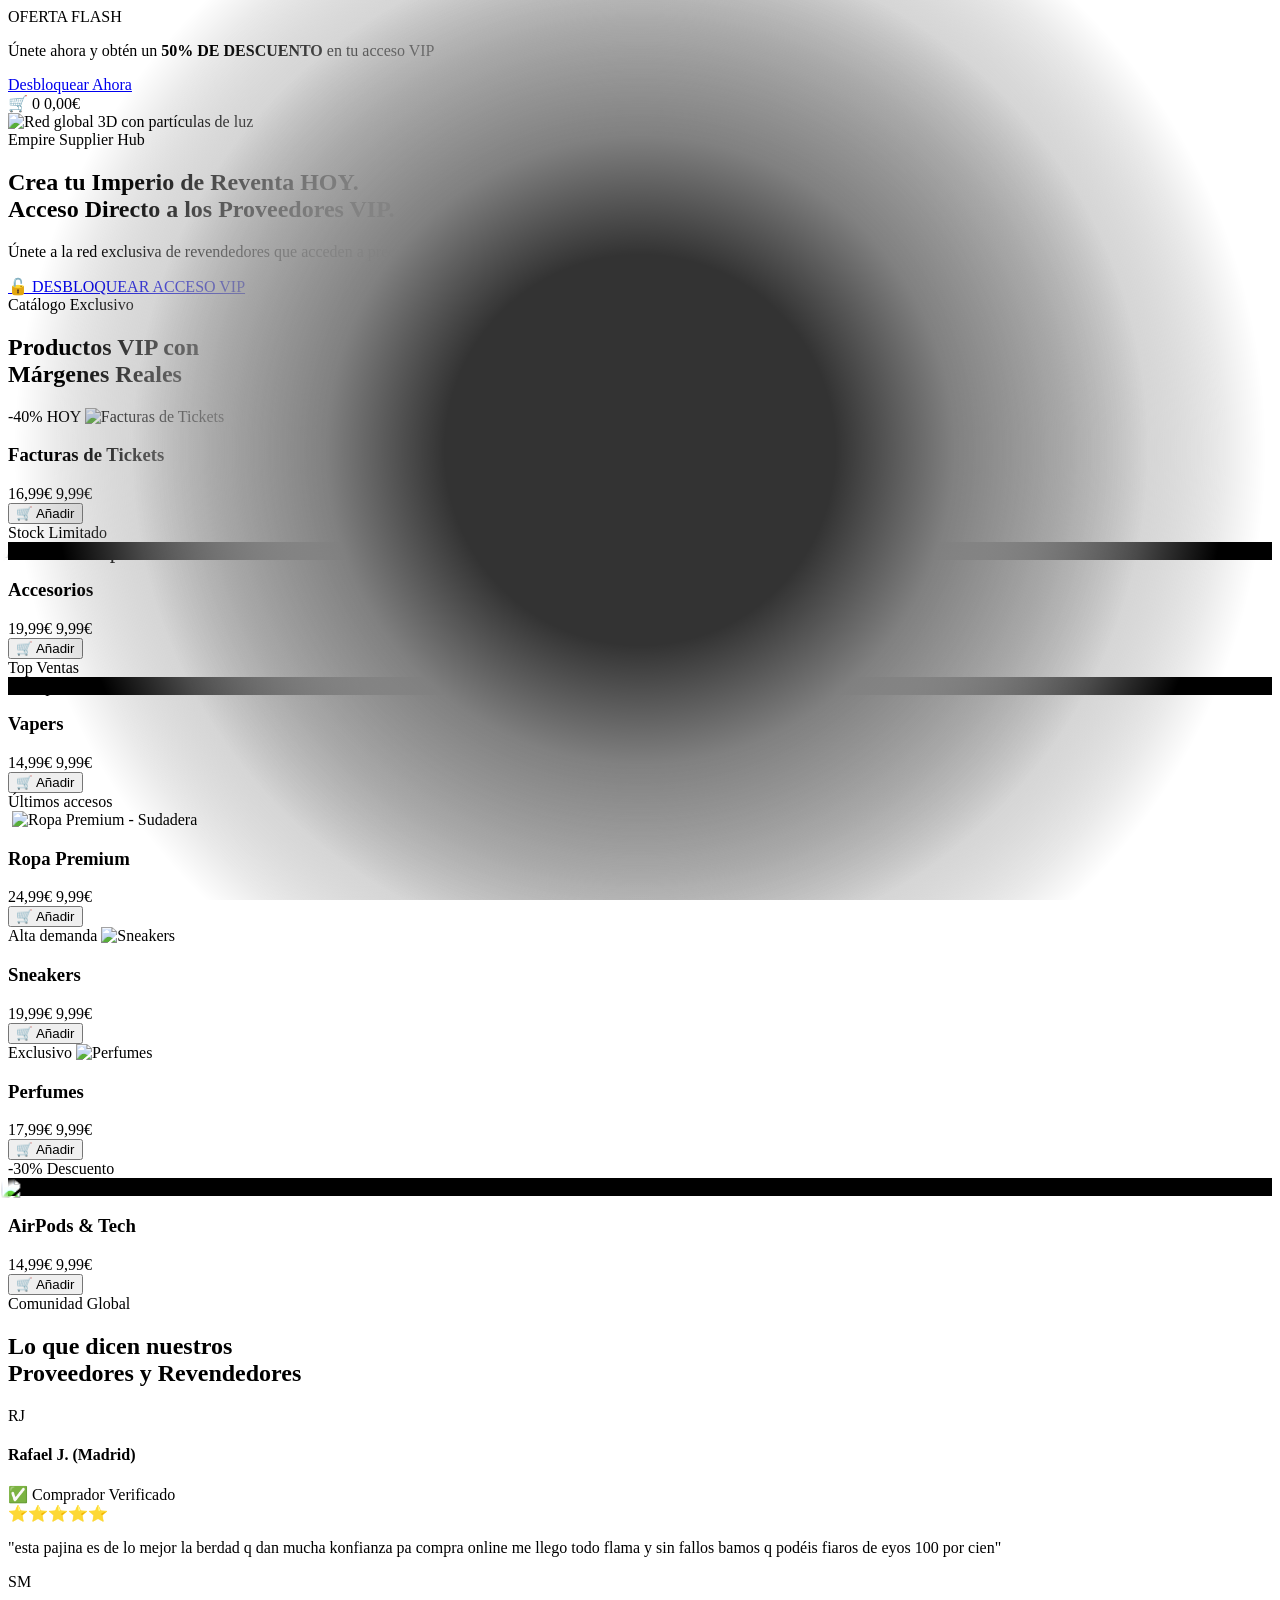
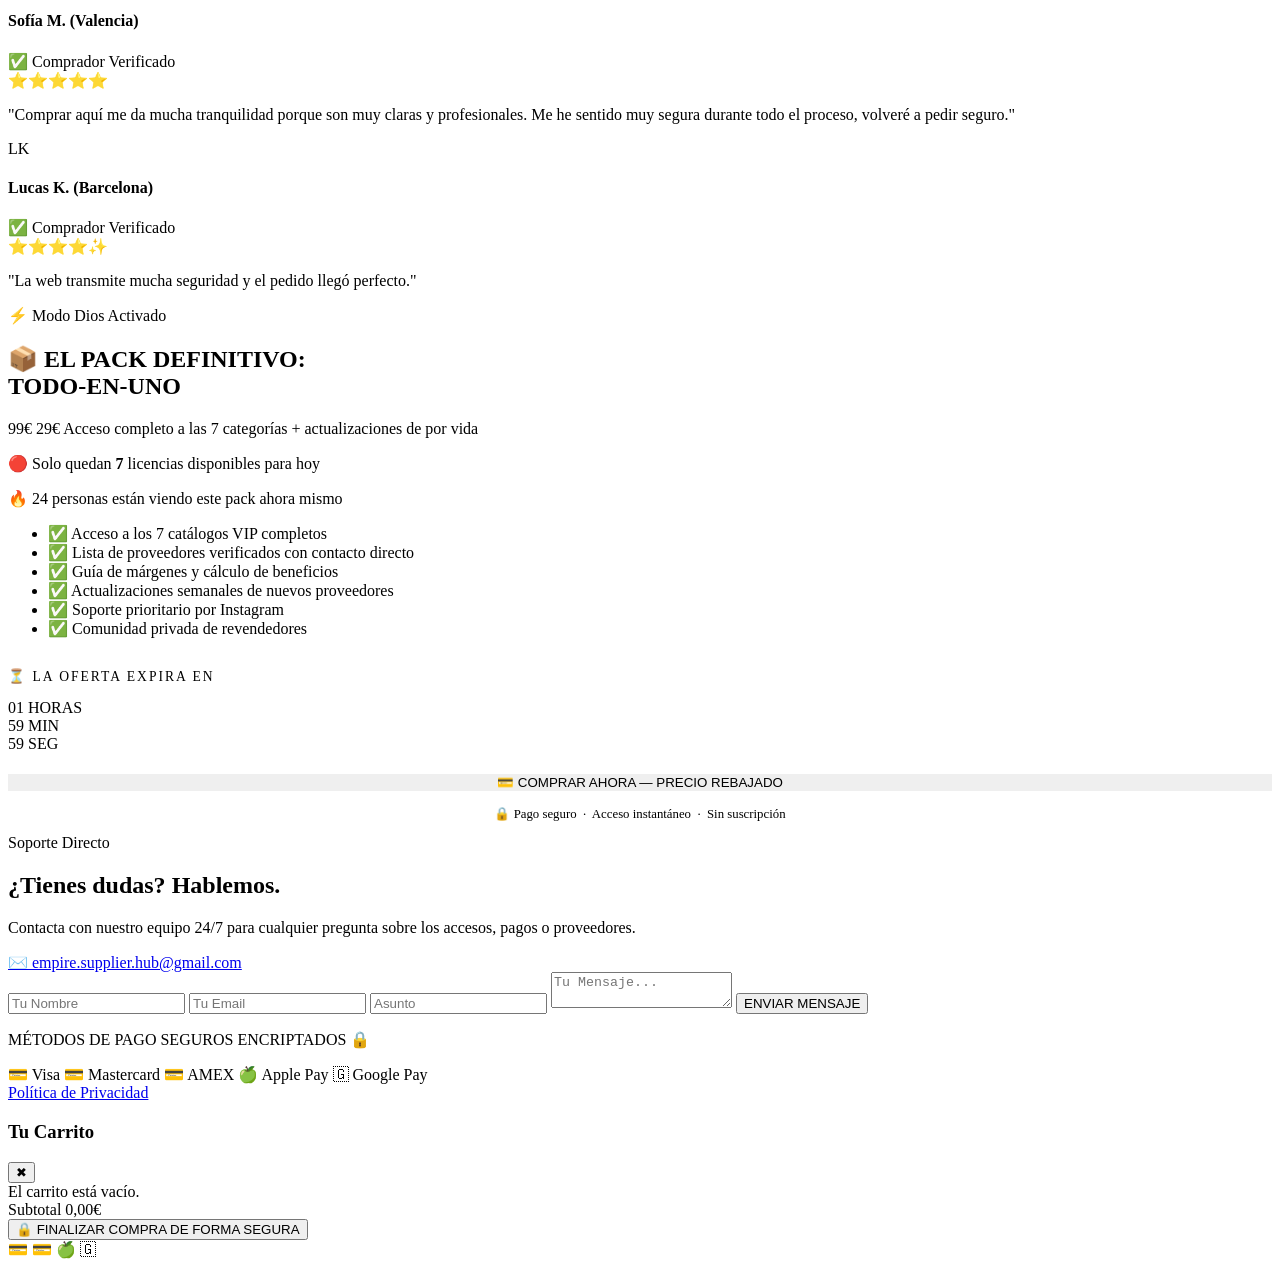
==== index.html @ d213a4c2 "Create index.html" ====
<!DOCTYPE html>
<html lang="es">
<head>
  <meta charset="UTF-8">
  <meta name="viewport" content="width=device-width, initial-scale=1.0, maximum-scale=5.0">
  <title>Empire Supplier Hub — Acceso VIP a Proveedores Premium</title>
  <meta name="description" content="Accede hoy a la red exclusiva de proveedores VIP. Precios de mayorista en sneakers, perfumes, tech y más. Oferta de lanzamiento: 50% de descuento.">
  <meta name="theme-color" content="#06080d">
  <link rel="stylesheet" href="style.css">
  <!-- DNS Prefetch + Preconnect Google Fonts -->
  <link rel="dns-prefetch" href="https://fonts.googleapis.com">
  <link rel="preconnect" href="https://fonts.googleapis.com">
  <link rel="preconnect" href="https://fonts.gstatic.com" crossorigin>
  <link rel="stylesheet" href="https://fonts.googleapis.com/css2?family=Inter:wght@400;600;700;800;900&family=Orbitron:wght@400;700;900&display=swap">
  <!-- Preload hero image for faster LCP -->
  <link rel="preload" as="image" href="images/hero_network.png">
</head>
<body>

  <!-- ============ ANNOUNCEMENT BAR (FIXED TOP) ============ -->
  <div class="announce-bar" id="announce-bar">
    <div class="announce-bar__inner">
      <div class="announce-bar__left">
        <span class="announce-bar__dot"></span>
        <span class="announce-bar__tag">OFERTA FLASH</span>
      </div>
      <p class="announce-bar__message">
        Únete ahora y obtén un <strong>50% DE DESCUENTO</strong> en tu acceso VIP
      </p>

      <a href="#godmode" class="announce-bar__cta">Desbloquear Ahora</a>
    </div>
  </div>

  <!-- ============ FLOATING CART ============ -->
  <div class="floating-cart" id="floating-cart">
    <span class="floating-cart__icon">🛒</span>
    <span class="floating-cart__count" id="cart-count">0</span>
    <span class="floating-cart__total" id="cart-total">0,00€</span>
  </div>

  <!-- ============ AMBIENT EFFECTS ============ -->
  <div class="bg-particles" aria-hidden="true"></div>
  <div class="ambient-glow green" aria-hidden="true"></div>
  <div class="ambient-glow cyan" aria-hidden="true"></div>

  <!-- ============ SECTION 1: HERO ============ -->
  <section class="hero" id="hero">
    <div class="hero__bg">
      <img src="images/hero_network.png" alt="Red global 3D con partículas de luz" loading="eager">
    </div>

    <div class="hero__content">
      <span class="hero__badge">
        Empire Supplier Hub
      </span>

      <h1 class="hero__title">
        Crea tu <span class="highlight-green">Imperio</span> de Reventa
        <span class="highlight-cyan">HOY.</span><br>
        Acceso Directo a los Proveedores VIP.
      </h1>

      <p class="hero__subtitle">
        Únete a la red exclusiva de revendedores que acceden a precios de mayorista en las categorías más rentables del mercado.
      </p>



      <!-- CTA -->
      <a href="#godmode" class="cta-btn" id="cta-hero">
        🔓 DESBLOQUEAR ACCESO VIP
      </a>
    </div>
  </section>

  <!-- ============ SECTION 2: CATALOG ============ -->
  <section class="catalog" id="catalog">
    <div class="section-header reveal">
      <span class="section-label">Catálogo Exclusivo</span>
      <h2 class="section-title">Productos VIP con<br>Márgenes Reales</h2>
    </div>

    <div class="catalog__grid">

      <!-- Card 1: Facturas de Tickets -->
      <article class="product-card reveal" id="card-tickets">
        <span class="product-card__badge product-card__badge--red">-40% HOY</span>
        <span class="product-card__scarcity" title="Pocas unidades"></span>
        <img class="product-card__image" src="images/tickets_paper.png" alt="Facturas de Tickets" loading="lazy">
        <div class="product-card__info">
          <h3 class="product-card__name">Facturas de Tickets</h3>
          <div class="product-card__pricing">
            <span class="product-card__price-old">16,99€</span>
            <span class="product-card__price">9,99€</span>
          </div>
          <button class="product-card__cart-btn" data-product="Facturas de Tickets" data-price="9.99">
            🛒 Añadir
          </button>
        </div>
      </article>

      <!-- Card 2: Accesorios -->
      <article class="product-card product-card--layered reveal" id="card-accessories">
        <span class="product-card__badge product-card__badge--orange">Stock Limitado</span>
        <span class="product-card__scarcity" title="Pocas unidades"></span>
        <div class="product-card__layered-wrap" style="background:#000;">
          <img class="product-card__image product-card__image--bg" src="images/accessories_gold.png" alt="" loading="lazy" style="z-index:0; opacity: 0.8;">
          <!-- Glowing black portal to blend the watch's black background into the abstract gold -->
          <div style="position:absolute; inset:0; z-index:1; background: radial-gradient(circle at 50% 50%, rgba(0,0,0,0.9) 20%, rgba(0,0,0,0) 80%); pointer-events:none;"></div>
          <!-- Real Watch with screen blend, bigger scale, and softer fade -->
          <img class="product-card__image product-card__image--product" src="images/watch_new.png" alt="Accesorios premium" loading="lazy" style="mix-blend-mode: screen; width:100%; height:100%; object-fit: contain; transform: scale(1.4); z-index:2; position:relative; pointer-events:none; filter: contrast(1.1) brightness(1.15); -webkit-mask-image: radial-gradient(circle at 50% 50%, black 45%, transparent 80%); mask-image: radial-gradient(circle at 50% 50%, black 45%, transparent 80%);">
        </div>
        <div class="product-card__info">
          <h3 class="product-card__name">Accesorios</h3>
          <div class="product-card__pricing">
            <span class="product-card__price-old">19,99€</span>
            <span class="product-card__price">9,99€</span>
          </div>
          <button class="product-card__cart-btn" data-product="Accesorios" data-price="9.99">
            🛒 Añadir
          </button>
        </div>
      </article>

      <!-- Card 3: Vapers -->
      <article class="product-card product-card--layered reveal" id="card-vapers">
        <span class="product-card__badge product-card__badge--cyan">Top Ventas</span>
        <span class="product-card__scarcity" title="Pocas unidades"></span>
        <div class="product-card__layered-wrap" style="background:#000;">
          <img class="product-card__image product-card__image--bg" src="images/vapers_smoke.png" alt="" loading="lazy" style="z-index:0; opacity: 0.7;">
          <!-- Glowing white portal to blend the vaper's white background into the abstract smoke -->
          <div style="position:absolute; inset:0; z-index:1; background: radial-gradient(circle at 50% 50%, rgba(255,255,255,1) 40%, rgba(255,255,255,0) 75%); pointer-events:none;"></div>
          <!-- Real Vaper with multiply blend -->
          <img class="product-card__image product-card__image--product" src="images/vaper_user.png" alt="Vapers" loading="lazy" style="mix-blend-mode: multiply; width:100%; height:100%; object-fit: contain; transform: scale(1.1) translateY(5%); z-index:2; position:relative; pointer-events:none; filter: contrast(1.1);">
        </div>
        <div class="product-card__info">
          <h3 class="product-card__name">Vapers</h3>
          <div class="product-card__pricing">
            <span class="product-card__price-old">14,99€</span>
            <span class="product-card__price">9,99€</span>
          </div>
          <button class="product-card__cart-btn" data-product="Vapers" data-price="9.99">
            🛒 Añadir
          </button>
        </div>
      </article>

      <!-- Card 4: Ropa Premium -->
      <article class="product-card product-card--layered reveal" id="card-clothing">
        <span class="product-card__badge product-card__badge--gold">Últimos accesos</span>
        <span class="product-card__scarcity" title="Pocas unidades"></span>
        <div class="product-card__layered-wrap">
          <img class="product-card__image product-card__image--bg" src="images/ropa_premium.png" alt="" loading="lazy">
          <img class="product-card__image product-card__image--product" src="images/sudadera_real.png" alt="Ropa Premium - Sudadera" loading="lazy">
        </div>
        <div class="product-card__info">
          <h3 class="product-card__name">Ropa Premium</h3>
          <div class="product-card__pricing">
            <span class="product-card__price-old">24,99€</span>
            <span class="product-card__price">9,99€</span>
          </div>
          <button class="product-card__cart-btn" data-product="Ropa Premium" data-price="9.99">
            🛒 Añadir
          </button>
        </div>
      </article>

      <!-- Card 5: Sneakers -->
      <article class="product-card reveal" id="card-sneakers">
        <span class="product-card__badge product-card__badge--red">Alta demanda</span>
        <span class="product-card__scarcity" title="Pocas unidades"></span>
        <img class="product-card__image" src="images/sneakers_explosion.png" alt="Sneakers" loading="lazy">
        <div class="product-card__info">
          <h3 class="product-card__name">Sneakers</h3>
          <div class="product-card__pricing">
            <span class="product-card__price-old">19,99€</span>
            <span class="product-card__price">9,99€</span>
          </div>
          <button class="product-card__cart-btn" data-product="Sneakers" data-price="9.99">
            🛒 Añadir
          </button>
        </div>
      </article>

      <!-- Card 6: Perfumes -->
      <article class="product-card reveal" id="card-perfumes">
        <span class="product-card__badge product-card__badge--green">Exclusivo</span>
        <span class="product-card__scarcity" title="Pocas unidades"></span>
        <img class="product-card__image" src="images/perfumes_drops.png" alt="Perfumes" loading="lazy">
        <div class="product-card__info">
          <h3 class="product-card__name">Perfumes</h3>
          <div class="product-card__pricing">
            <span class="product-card__price-old">17,99€</span>
            <span class="product-card__price">9,99€</span>
          </div>
          <button class="product-card__cart-btn" data-product="Perfumes" data-price="9.99">
            🛒 Añadir
          </button>
        </div>
      </article>

      <!-- Card 7: AirPods & Tech -->
      <article class="product-card product-card--layered reveal" id="card-tech">
        <span class="product-card__badge product-card__badge--red">-30% Descuento</span>
        <span class="product-card__scarcity" title="Pocas unidades"></span>
        <div class="product-card__layered-wrap" style="background:#000;">
          <div class="product-card__image-placeholder tech" style="position:absolute; inset:0; z-index:0;"></div>
          <!-- Glowing black portal to blend the airpods' black background into the abstract core -->
          <div style="position:absolute; inset:0; z-index:1; background: radial-gradient(circle at 50% 50%, rgba(0,0,0,0.8) 25%, rgba(0,0,0,0) 65%); pointer-events:none;"></div>
          <!-- Real AirPods lowered -->
          <img class="product-card__image product-card__image--product" src="images/airpods_new.png" alt="AirPods" loading="lazy" style="mix-blend-mode: screen; width:100%; height:100%; object-fit: contain; transform: scale(1.2) translateY(12%); z-index:2; position:relative; pointer-events:none; filter: brightness(1.15) contrast(1.2); -webkit-mask-image: radial-gradient(ellipse at 50% 50%, black 60%, transparent 90%); mask-image: radial-gradient(ellipse at 50% 50%, black 60%, transparent 90%);">
        </div>
        <div class="product-card__info">
          <h3 class="product-card__name">AirPods & Tech</h3>
          <div class="product-card__pricing">
            <span class="product-card__price-old">14,99€</span>
            <span class="product-card__price">9,99€</span>
          </div>
          <button class="product-card__cart-btn" data-product="AirPods & Tech" data-price="9.99">
            🛒 Añadir
          </button>
        </div>
      </article>

    </div>
  </section>

  <!-- ============ SECTION: TESTIMONIALS ============ -->
  <section class="testimonials" id="reviews">
    <div class="section-header reveal">
      <span class="section-label">Comunidad Global</span>
      <h2 class="section-title">Lo que dicen nuestros<br><span class="highlight-cyan">Proveedores y Revendedores</span></h2>
    </div>
    
    <div class="testimonials__grid">
      <!-- Review 1 -->
      <div class="review-card reveal">
        <div class="review-card__header">
          <div class="review-card__avatar">RJ</div>
          <div class="review-card__user-info">
            <h4 class="review-card__name">Rafael J. (Madrid)</h4>
            <span class="review-card__verified">✅ Comprador Verificado</span>
          </div>
          <div class="review-card__rating">⭐⭐⭐⭐⭐</div>
        </div>
        <p class="review-card__text">"esta pajina es de lo mejor la berdad q dan mucha konfianza pa compra online me llego todo flama y sin fallos bamos q podéis fiaros de eyos 100 por cien"</p>
      </div>

      <!-- Review 2 -->
      <div class="review-card reveal">
        <div class="review-card__header">
          <div class="review-card__avatar">SM</div>
          <div class="review-card__user-info">
            <h4 class="review-card__name">Sofía M. (Valencia)</h4>
            <span class="review-card__verified">✅ Comprador Verificado</span>
          </div>
          <div class="review-card__rating">⭐⭐⭐⭐⭐</div>
        </div>
        <p class="review-card__text">"Comprar aquí me da mucha tranquilidad porque son muy claras y profesionales. Me he sentido muy segura durante todo el proceso, volveré a pedir seguro."</p>
      </div>

      <!-- Review 3 -->
      <div class="review-card reveal">
        <div class="review-card__header">
          <div class="review-card__avatar">LK</div>
          <div class="review-card__user-info">
            <h4 class="review-card__name">Lucas K. (Barcelona)</h4>
            <span class="review-card__verified">✅ Comprador Verificado</span>
          </div>
          <div class="review-card__rating">⭐⭐⭐⭐✨</div>
        </div>
        <p class="review-card__text">"La web transmite mucha seguridad y el pedido llegó perfecto."</p>
      </div>
    </div>
  </section>

  <!-- ============ SECTION 3: GOD MODE ============ -->
  <section class="godmode" id="godmode">
    <div class="godmode__visual reveal">
      <div class="godmode__sphere"></div>
      <div class="godmode__ring"></div>
      <div class="godmode__ring"></div>
    </div>

    <div class="godmode__glass reveal">
      <p class="godmode__label">⚡ Modo Dios Activado</p>

      <h2 class="godmode__title">
        📦 EL PACK DEFINITIVO:<br>TODO-EN-UNO
      </h2>

      <div class="godmode__price">
        <span class="godmode__price-old">99€</span>
        <span class="godmode__price-new">29€</span>
        <span class="godmode__price-label">Acceso completo a las 7 categorías + actualizaciones de por vida</span>
      </div>

      <p class="godmode__scarcity">
        🔴 Solo quedan <strong id="license-count">7</strong> licencias disponibles para hoy
      </p>

      <div class="godmode__social">
        🔥 <span id="viewer-count">24</span> personas están viendo este pack ahora mismo
      </div>

      <ul class="godmode__features">
        <li><span class="check">✅</span> Acceso a los 7 catálogos VIP completos</li>
        <li><span class="check">✅</span> Lista de proveedores verificados con contacto directo</li>
        <li><span class="check">✅</span> Guía de márgenes y cálculo de beneficios</li>
        <li><span class="check">✅</span> Actualizaciones semanales de nuevos proveedores</li>
        <li><span class="check">✅</span> Soporte prioritario por Instagram</li>
        <li><span class="check">✅</span> Comunidad privada de revendedores</li>
      </ul>

      <div class="final__countdown-wrap reveal" style="margin-top: 30px;">
        <p class="final__countdown-label" style="font-size: 0.85rem; letter-spacing: 2px;">⏳ LA OFERTA EXPIRA EN</p>
        <div class="final__countdown" style="margin-bottom: 20px;">
          <div class="final__countdown-block">
            <span class="final__countdown-num" id="final-hours">01</span>
            <span class="final__countdown-unit">HORAS</span>
          </div>
          <div class="final__countdown-block">
            <span class="final__countdown-num" id="final-minutes">59</span>
            <span class="final__countdown-unit">MIN</span>
          </div>
          <div class="final__countdown-block">
            <span class="final__countdown-num" id="final-seconds">59</span>
            <span class="final__countdown-unit">SEG</span>
          </div>
        </div>
      </div>

      <button class="final__cta-btn reveal" id="cta-final" style="width: 100%; border:none; cursor:pointer;">
        💳 COMPRAR AHORA — PRECIO REBAJADO
      </button>

      <p class="final__guarantee reveal" style="font-size: 0.8rem; margin-top: 15px; color: var(--text-muted); text-align: center;">
        🔒 Pago seguro &nbsp;·&nbsp; Acceso instantáneo &nbsp;·&nbsp; Sin suscripción
      </p>
    </div>
  </section>

  <!-- ============ SECTION: CONTACT ============ -->
  <section class="contact-section" id="contact">
    <div class="section-header reveal">
      <span class="section-label">Soporte Directo</span>
      <h2 class="section-title">¿Tienes dudas? <span class="highlight-green">Hablemos.</span></h2>
    </div>
    <div class="contact__container reveal">
      <div class="contact__info">
        <p>Contacta con nuestro equipo 24/7 para cualquier pregunta sobre los accesos, pagos o proveedores.</p>
        <a href="mailto:empire.supplier.hub@gmail.com" class="contact__email">
          <span class="emoji">✉️</span> empire.supplier.hub@gmail.com
        </a>
      </div>
      <form class="contact__form" id="contact-form">
        <input type="text" placeholder="Tu Nombre" required class="contact__input">
        <input type="email" placeholder="Tu Email" required class="contact__input">
        <input type="text" placeholder="Asunto" required class="contact__input">
        <textarea placeholder="Tu Mensaje..." required class="contact__input contact__textarea"></textarea>
        <button type="submit" class="contact__submit-btn">ENVIAR MENSAJE</button>
      </form>
    </div>
  </section>

  <!-- ============ SECTION 4: FOOTER & FINAL ============ -->
  <section class="final" id="final">
    <div class="payment-methods reveal">
      <p class="payment-methods__title">MÉTODOS DE PAGO SEGUROS ENCRIPTADOS 🔒</p>
      <div class="payment-methods__icons">
        <span class="pay-icon" title="Visa">💳 Visa</span>
        <span class="pay-icon" title="Mastercard">💳 Mastercard</span>
        <span class="pay-icon" title="Amex">💳 AMEX</span>
        <span class="pay-icon" title="Apple Pay">🍏 Apple Pay</span>
        <span class="pay-icon" title="Google Pay">🇬 Google Pay</span>
      </div>
    </div>
    
    <div class="footer-links reveal">
      <a href="privacy.html" class="footer-links__item">Política de Privacidad</a>
    </div>
  </section>

  <!-- ============ POP-UP NOTIFICATIONS ============ -->
  <div class="popup-container" aria-live="polite"></div>

  <!-- ============ FLOATING REVIEWS ============ -->
  <div class="review-container" id="review-container" aria-live="polite"></div>

  <!-- ============ SIDE CART ============ -->
  <div class="side-cart-overlay" id="side-cart-overlay"></div>
  <aside class="side-cart" id="side-cart">
    <div class="side-cart__header">
      <h3>Tu Carrito</h3>
      <button class="side-cart__close" id="side-cart-close" aria-label="Cerrar carrito">✖</button>
    </div>
    <div class="side-cart__items" id="side-cart-items">
      <!-- Items will be dynamically injected here -->
      <div class="side-cart__empty">El carrito está vacío.</div>
    </div>
    <div class="side-cart__footer">

      <div class="side-cart__subtotal">
        <span>Subtotal</span>
        <span id="side-cart-subtotal">0,00€</span>
      </div>
      <button class="side-cart__checkout-btn">
        🔒 FINALIZAR COMPRA DE FORMA SEGURA
      </button>
      
      <div class="payment-methods payment-methods--cart">
        <div class="payment-methods__icons">
          <span class="pay-icon" title="Visa">💳</span>
          <span class="pay-icon" title="Mastercard">💳</span>
          <span class="pay-icon" title="Apple Pay">🍏</span>
          <span class="pay-icon" title="Google Pay">🇬</span>
        </div>
      </div>
    </div>
  </aside>

  <!-- ============ TOAST REVIEWS ============ -->
  <div id="toast-reviews-container" aria-live="polite"></div>

  <!-- JS Engine -->
  <script src="script.js"></script>
</body>
</html>
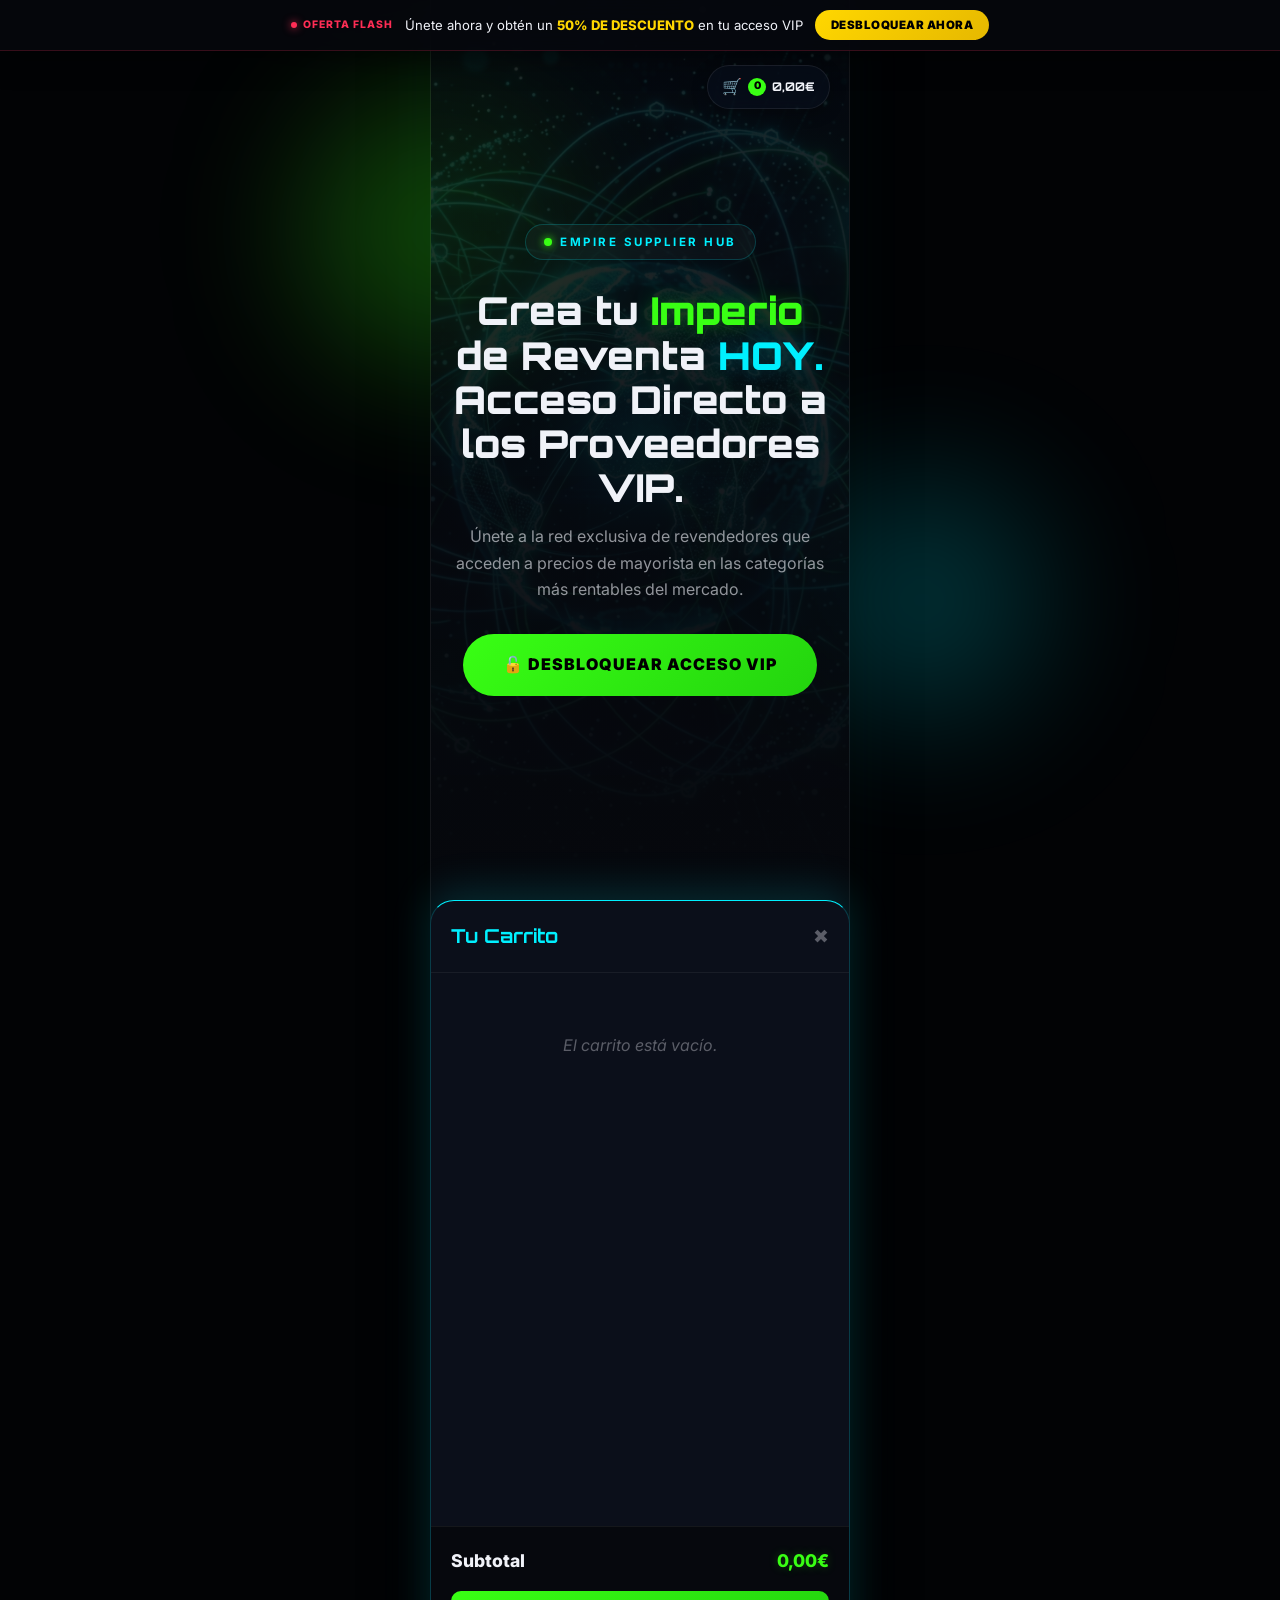
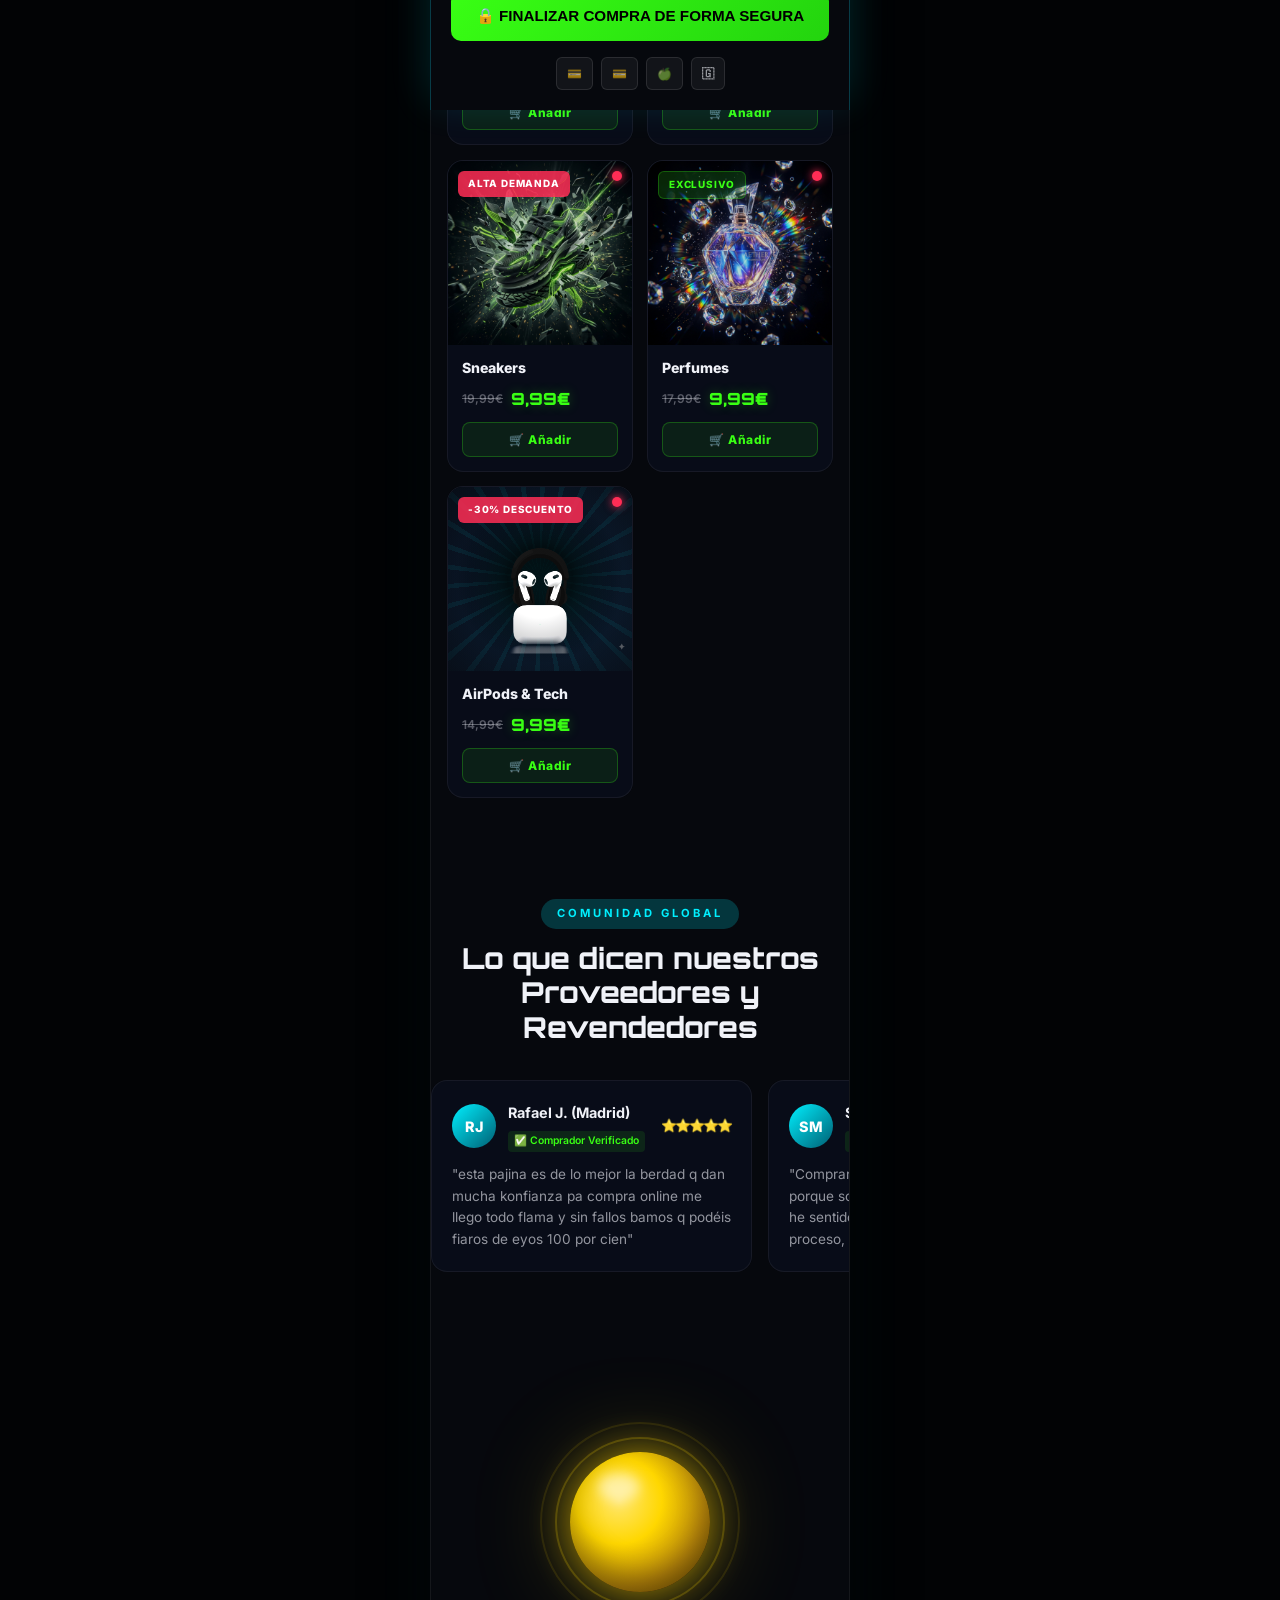
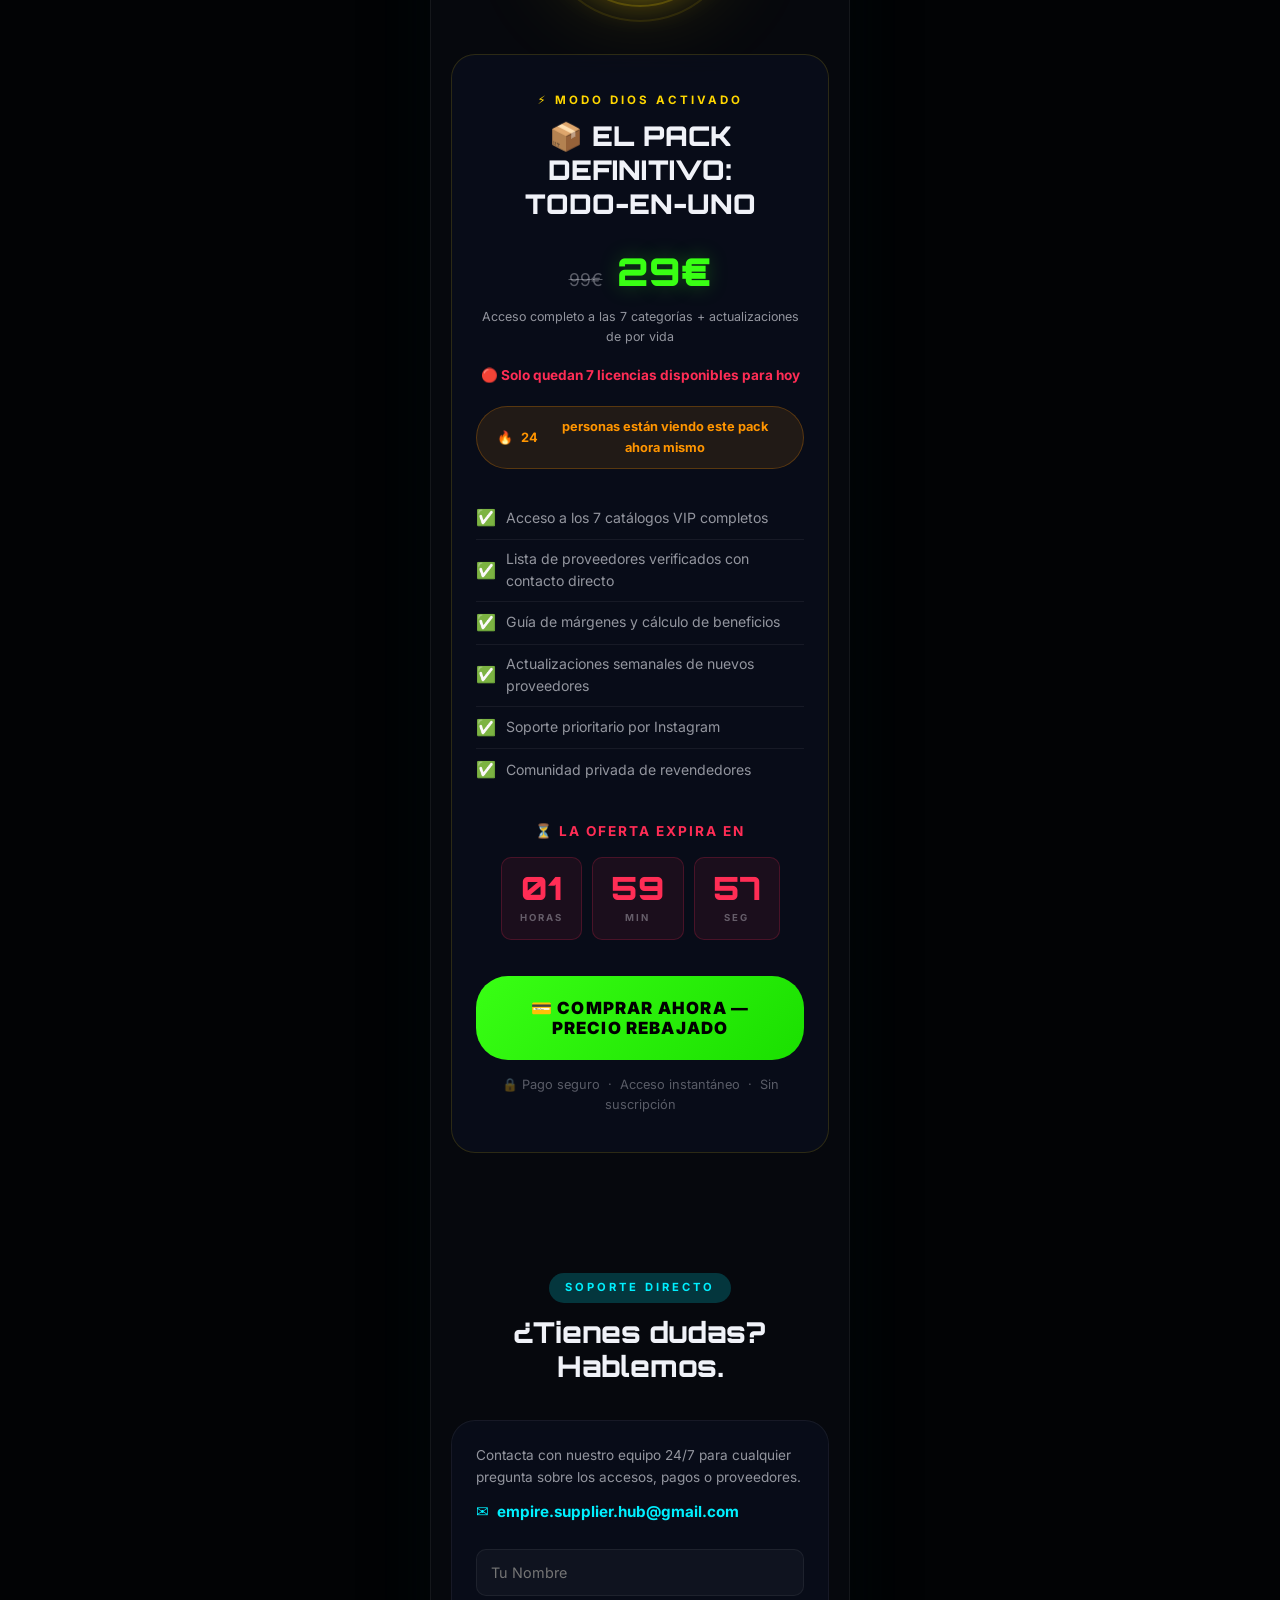
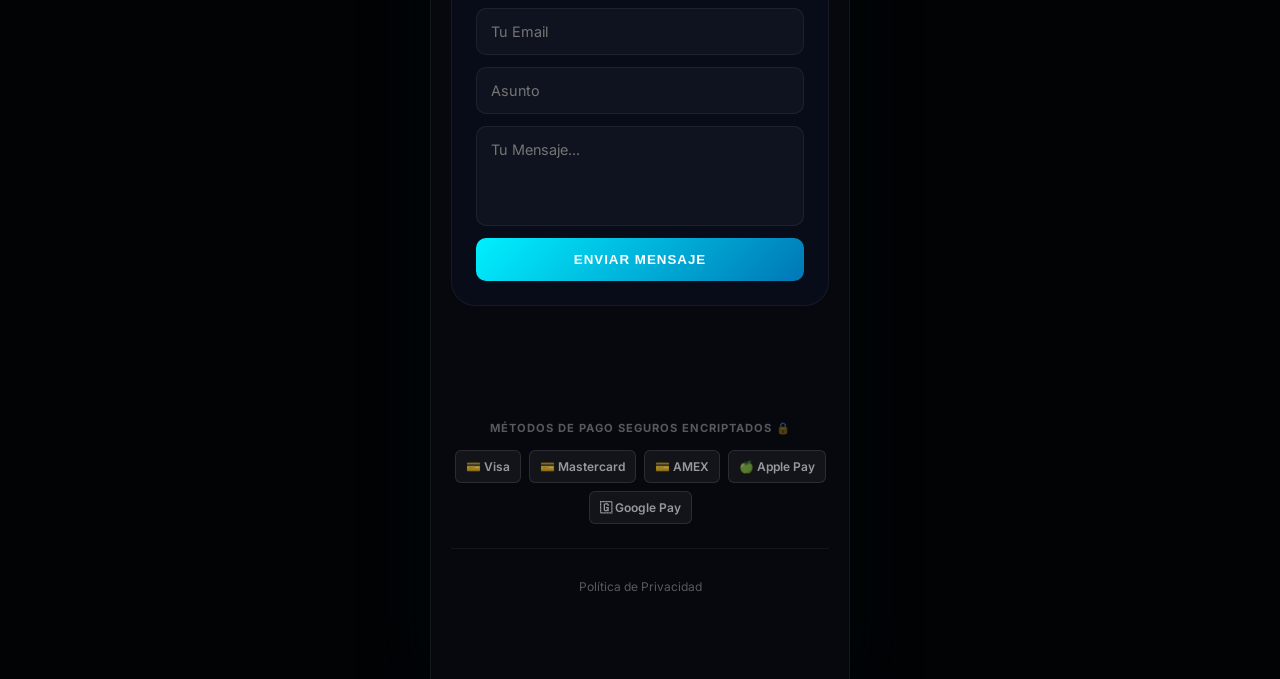
==== commit 6563e40c: "Update index.html" ====
--- a/index.html
+++ b/index.html
@@ -13,7 +13,7 @@
   <link rel="preconnect" href="https://fonts.gstatic.com" crossorigin>
   <link rel="stylesheet" href="https://fonts.googleapis.com/css2?family=Inter:wght@400;600;700;800;900&family=Orbitron:wght@400;700;900&display=swap">
   <!-- Preload hero image for faster LCP -->
-  <link rel="preload" as="image" href="images/hero_network.png">
+  <link rel="preload" as="image" href="hero_network.png">
 </head>
 <body>
 
@@ -47,7 +47,7 @@
   <!-- ============ SECTION 1: HERO ============ -->
   <section class="hero" id="hero">
     <div class="hero__bg">
-      <img src="images/hero_network.png" alt="Red global 3D con partículas de luz" loading="eager">
+      <img src="hero_network.png" alt="Red global 3D con partículas de luz" loading="eager">
     </div>
 
     <div class="hero__content">
@@ -87,7 +87,7 @@
       <article class="product-card reveal" id="card-tickets">
         <span class="product-card__badge product-card__badge--red">-40% HOY</span>
         <span class="product-card__scarcity" title="Pocas unidades"></span>
-        <img class="product-card__image" src="images/tickets_paper.png" alt="Facturas de Tickets" loading="lazy">
+        <img class="product-card__image" src="tickets_paper.png" alt="Facturas de Tickets" loading="lazy">
         <div class="product-card__info">
           <h3 class="product-card__name">Facturas de Tickets</h3>
           <div class="product-card__pricing">
@@ -105,11 +105,11 @@
         <span class="product-card__badge product-card__badge--orange">Stock Limitado</span>
         <span class="product-card__scarcity" title="Pocas unidades"></span>
         <div class="product-card__layered-wrap" style="background:#000;">
-          <img class="product-card__image product-card__image--bg" src="images/accessories_gold.png" alt="" loading="lazy" style="z-index:0; opacity: 0.8;">
+          <img class="product-card__image product-card__image--bg" src="accessories_gold.png" alt="" loading="lazy" style="z-index:0; opacity: 0.8;">
           <!-- Glowing black portal to blend the watch's black background into the abstract gold -->
           <div style="position:absolute; inset:0; z-index:1; background: radial-gradient(circle at 50% 50%, rgba(0,0,0,0.9) 20%, rgba(0,0,0,0) 80%); pointer-events:none;"></div>
           <!-- Real Watch with screen blend, bigger scale, and softer fade -->
-          <img class="product-card__image product-card__image--product" src="images/watch_new.png" alt="Accesorios premium" loading="lazy" style="mix-blend-mode: screen; width:100%; height:100%; object-fit: contain; transform: scale(1.4); z-index:2; position:relative; pointer-events:none; filter: contrast(1.1) brightness(1.15); -webkit-mask-image: radial-gradient(circle at 50% 50%, black 45%, transparent 80%); mask-image: radial-gradient(circle at 50% 50%, black 45%, transparent 80%);">
+          <img class="product-card__image product-card__image--product" src="watch_new.png" alt="Accesorios premium" loading="lazy" style="mix-blend-mode: screen; width:100%; height:100%; object-fit: contain; transform: scale(1.4); z-index:2; position:relative; pointer-events:none; filter: contrast(1.1) brightness(1.15); -webkit-mask-image: radial-gradient(circle at 50% 50%, black 45%, transparent 80%); mask-image: radial-gradient(circle at 50% 50%, black 45%, transparent 80%);">
         </div>
         <div class="product-card__info">
           <h3 class="product-card__name">Accesorios</h3>
@@ -128,11 +128,11 @@
         <span class="product-card__badge product-card__badge--cyan">Top Ventas</span>
         <span class="product-card__scarcity" title="Pocas unidades"></span>
         <div class="product-card__layered-wrap" style="background:#000;">
-          <img class="product-card__image product-card__image--bg" src="images/vapers_smoke.png" alt="" loading="lazy" style="z-index:0; opacity: 0.7;">
+          <img class="product-card__image product-card__image--bg" src="vapers_smoke.png" alt="" loading="lazy" style="z-index:0; opacity: 0.7;">
           <!-- Glowing white portal to blend the vaper's white background into the abstract smoke -->
           <div style="position:absolute; inset:0; z-index:1; background: radial-gradient(circle at 50% 50%, rgba(255,255,255,1) 40%, rgba(255,255,255,0) 75%); pointer-events:none;"></div>
           <!-- Real Vaper with multiply blend -->
-          <img class="product-card__image product-card__image--product" src="images/vaper_user.png" alt="Vapers" loading="lazy" style="mix-blend-mode: multiply; width:100%; height:100%; object-fit: contain; transform: scale(1.1) translateY(5%); z-index:2; position:relative; pointer-events:none; filter: contrast(1.1);">
+          <img class="product-card__image product-card__image--product" src="vaper_user.png" alt="Vapers" loading="lazy" style="mix-blend-mode: multiply; width:100%; height:100%; object-fit: contain; transform: scale(1.1) translateY(5%); z-index:2; position:relative; pointer-events:none; filter: contrast(1.1);">
         </div>
         <div class="product-card__info">
           <h3 class="product-card__name">Vapers</h3>
@@ -151,8 +151,8 @@
         <span class="product-card__badge product-card__badge--gold">Últimos accesos</span>
         <span class="product-card__scarcity" title="Pocas unidades"></span>
         <div class="product-card__layered-wrap">
-          <img class="product-card__image product-card__image--bg" src="images/ropa_premium.png" alt="" loading="lazy">
-          <img class="product-card__image product-card__image--product" src="images/sudadera_real.png" alt="Ropa Premium - Sudadera" loading="lazy">
+          <img class="product-card__image product-card__image--bg" src="ropa_premium.png" alt="" loading="lazy">
+          <img class="product-card__image product-card__image--product" src="sudadera_real.png" alt="Ropa Premium - Sudadera" loading="lazy">
         </div>
         <div class="product-card__info">
           <h3 class="product-card__name">Ropa Premium</h3>
@@ -170,7 +170,7 @@
       <article class="product-card reveal" id="card-sneakers">
         <span class="product-card__badge product-card__badge--red">Alta demanda</span>
         <span class="product-card__scarcity" title="Pocas unidades"></span>
-        <img class="product-card__image" src="images/sneakers_explosion.png" alt="Sneakers" loading="lazy">
+        <img class="product-card__image" src="sneakers_explosion.png" alt="Sneakers" loading="lazy">
         <div class="product-card__info">
           <h3 class="product-card__name">Sneakers</h3>
           <div class="product-card__pricing">
@@ -187,7 +187,7 @@
       <article class="product-card reveal" id="card-perfumes">
         <span class="product-card__badge product-card__badge--green">Exclusivo</span>
         <span class="product-card__scarcity" title="Pocas unidades"></span>
-        <img class="product-card__image" src="images/perfumes_drops.png" alt="Perfumes" loading="lazy">
+        <img class="product-card__image" src="perfumes_drops.png" alt="Perfumes" loading="lazy">
         <div class="product-card__info">
           <h3 class="product-card__name">Perfumes</h3>
           <div class="product-card__pricing">
@@ -209,7 +209,7 @@
           <!-- Glowing black portal to blend the airpods' black background into the abstract core -->
           <div style="position:absolute; inset:0; z-index:1; background: radial-gradient(circle at 50% 50%, rgba(0,0,0,0.8) 25%, rgba(0,0,0,0) 65%); pointer-events:none;"></div>
           <!-- Real AirPods lowered -->
-          <img class="product-card__image product-card__image--product" src="images/airpods_new.png" alt="AirPods" loading="lazy" style="mix-blend-mode: screen; width:100%; height:100%; object-fit: contain; transform: scale(1.2) translateY(12%); z-index:2; position:relative; pointer-events:none; filter: brightness(1.15) contrast(1.2); -webkit-mask-image: radial-gradient(ellipse at 50% 50%, black 60%, transparent 90%); mask-image: radial-gradient(ellipse at 50% 50%, black 60%, transparent 90%);">
+          <img class="product-card__image product-card__image--product" src="airpods_new.png" alt="AirPods" loading="lazy" style="mix-blend-mode: screen; width:100%; height:100%; object-fit: contain; transform: scale(1.2) translateY(12%); z-index:2; position:relative; pointer-events:none; filter: brightness(1.15) contrast(1.2); -webkit-mask-image: radial-gradient(ellipse at 50% 50%, black 60%, transparent 90%); mask-image: radial-gradient(ellipse at 50% 50%, black 60%, transparent 90%);">
         </div>
         <div class="product-card__info">
           <h3 class="product-card__name">AirPods & Tech</h3>
--- a/style.css
+++ b/style.css
@@ -0,0 +1,1405 @@
+/* ============================================
+   EMPIRE SUPPLIER HUB - DARK MODE LANDING PAGE
+   ============================================ */
+/* Fonts loaded via <link> in HTML for faster render — no @import needed */
+
+/* ---------- Design Tokens ---------- */
+:root {
+  --bg-primary: #06080d;
+  --bg-secondary: #0b0f1a;
+  --bg-card: rgba(12, 18, 36, 0.55);
+  --glass-border: rgba(255, 255, 255, 0.06);
+  --glass-bg: rgba(255, 255, 255, 0.03);
+
+  --neon-green: #39ff14;
+  --neon-green-dim: rgba(57, 255, 20, 0.25);
+  --neon-cyan: #00f0ff;
+  --neon-cyan-dim: rgba(0, 240, 255, 0.20);
+  --neon-red: #ff2d55;
+  --neon-gold: #ffd700;
+  --neon-gold-dim: rgba(255, 215, 0, 0.20);
+
+  --text-primary: #f0f2f8;
+  --text-secondary: rgba(240, 242, 248, 0.6);
+  --text-muted: rgba(240, 242, 248, 0.35);
+
+  --font-ui: 'Inter', system-ui, -apple-system, sans-serif;
+  --font-display: 'Orbitron', 'Inter', monospace;
+
+  --radius-sm: 10px;
+  --radius-md: 16px;
+  --radius-lg: 24px;
+  --radius-xl: 32px;
+
+  --transition-fast: 0.2s cubic-bezier(0.4, 0, 0.2, 1);
+  --transition-smooth: 0.5s cubic-bezier(0.22, 1, 0.36, 1);
+  --transition-spring: 0.6s cubic-bezier(0.34, 1.56, 0.64, 1);
+}
+
+/* ---------- Reset & Base ---------- */
+*, *::before, *::after {
+  margin: 0;
+  padding: 0;
+  box-sizing: border-box;
+}
+
+html {
+  scroll-behavior: smooth;
+  -webkit-font-smoothing: antialiased;
+  -moz-osx-font-smoothing: grayscale;
+}
+
+body {
+  font-family: var(--font-ui);
+  background: var(--bg-primary);
+  color: var(--text-primary);
+  line-height: 1.6;
+  overflow-x: hidden;
+  min-height: 100vh;
+}
+
+/* Scrollbar */
+::-webkit-scrollbar { width: 6px; }
+::-webkit-scrollbar-track { background: var(--bg-primary); }
+::-webkit-scrollbar-thumb {
+  background: var(--neon-cyan-dim);
+  border-radius: 10px;
+}
+
+/* ---------- Utility ---------- */
+.container {
+  max-width: 480px;
+  margin: 0 auto;
+  padding: 0 20px;
+}
+
+/* ---------- Global Animations ---------- */
+@keyframes fadeInUp {
+  from { opacity: 0; transform: translateY(40px); }
+  to   { opacity: 1; transform: translateY(0); }
+}
+
+@keyframes fadeInScale {
+  from { opacity: 0; transform: scale(0.88); }
+  to   { opacity: 1; transform: scale(1); }
+}
+
+@keyframes slideInLeft {
+  from { opacity: 0; transform: translateX(-50px); }
+  to   { opacity: 1; transform: translateX(0); }
+}
+
+@keyframes slideInRight {
+  from { opacity: 0; transform: translateX(50px); }
+  to   { opacity: 1; transform: translateX(0); }
+}
+
+@keyframes pulse-glow {
+  0%, 100% { box-shadow: 0 0 20px rgba(57, 255, 20, 0.4), 0 0 60px rgba(57, 255, 20, 0.15); }
+  50%      { box-shadow: 0 0 35px rgba(57, 255, 20, 0.7), 0 0 100px rgba(57, 255, 20, 0.3); }
+}
+
+@keyframes pulse-red {
+  0%, 100% { opacity: 1; text-shadow: 0 0 10px var(--neon-red), 0 0 30px var(--neon-red); }
+  50%      { opacity: 0.6; text-shadow: 0 0 4px var(--neon-red); }
+}
+
+@keyframes pulse-gold {
+  0%, 100% { box-shadow: 0 0 25px rgba(255, 215, 0, 0.5), 0 0 80px rgba(255, 215, 0, 0.15); }
+  50%      { box-shadow: 0 0 45px rgba(255, 215, 0, 0.8), 0 0 120px rgba(255, 215, 0, 0.3); }
+}
+
+@keyframes float {
+  0%, 100% { transform: translateY(0); }
+  50%      { transform: translateY(-12px); }
+}
+
+@keyframes shimmer {
+  0%   { background-position: -200% center; }
+  100% { background-position: 200% center; }
+}
+
+@keyframes blink-scarcity {
+  0%, 100% { opacity: 1; }
+  50%      { opacity: 0.4; }
+}
+
+@keyframes pop-in {
+  0%   { opacity: 0; transform: translateX(100%) scale(0.7); }
+  60%  { transform: translateX(0) scale(1.05); }
+  100% { opacity: 1; transform: translateX(0) scale(1); }
+}
+
+@keyframes pop-out {
+  0%   { opacity: 1; transform: translateX(0) scale(1); }
+  100% { opacity: 0; transform: translateX(100%) scale(0.7); }
+}
+
+@keyframes particle-float {
+  0%   { transform: translateY(0) translateX(0); opacity: 0; }
+  20%  { opacity: 1; }
+  80%  { opacity: 1; }
+  100% { transform: translateY(-120vh) translateX(30px); opacity: 0; }
+}
+
+/* Intersection Observer reveal */
+.reveal {
+  opacity: 0;
+  transform: translateY(40px);
+  transition: opacity 0.8s var(--transition-smooth),
+              transform 0.8s var(--transition-smooth);
+}
+.reveal.visible {
+  opacity: 1;
+  transform: translateY(0);
+}
+
+/* ---------- Background Particles ---------- */
+.bg-particles {
+  position: fixed;
+  top: 0; left: 0;
+  width: 100%; height: 100%;
+  pointer-events: none;
+  z-index: 0;
+  overflow: hidden;
+}
+
+.bg-particles .particle {
+  position: absolute;
+  width: 3px; height: 3px;
+  background: var(--neon-cyan);
+  border-radius: 50%;
+  animation: particle-float linear infinite;
+  opacity: 0;
+}
+
+/* ---------- Ambient Glow Blobs ---------- */
+.ambient-glow {
+  position: fixed;
+  border-radius: 50%;
+  filter: blur(70px);
+  pointer-events: none;
+  z-index: 0;
+  will-change: transform;
+}
+.ambient-glow.green {
+  width: 280px; height: 280px;
+  background: var(--neon-green-dim);
+  top: 10%; left: -10%;
+}
+.ambient-glow.cyan {
+  width: 240px; height: 240px;
+  background: var(--neon-cyan-dim);
+  bottom: 20%; right: -15%;
+}
+
+/* ===========================
+   ANNOUNCEMENT BAR (TOP FIXED)
+   =========================== */
+.announce-bar {
+  position: fixed;
+  top: 0; left: 0; right: 0;
+  z-index: 1000;
+  background: rgba(6, 8, 13, 0.85);
+  backdrop-filter: blur(16px);
+  -webkit-backdrop-filter: blur(16px);
+  border-bottom: 1px solid rgba(255, 45, 85, 0.2);
+  padding: 10px 16px;
+  box-shadow: 0 4px 30px rgba(0, 0, 0, 0.6);
+  animation: bar-slide-down 0.6s cubic-bezier(0.22, 1, 0.36, 1) both;
+}
+
+@keyframes bar-slide-down {
+  from { transform: translateY(-100%); }
+  to { transform: translateY(0); }
+}
+
+.announce-bar__inner {
+  display: flex;
+  align-items: center;
+  justify-content: center;
+  gap: 12px;
+  flex-wrap: wrap;
+  max-width: 1000px;
+  margin: 0 auto;
+  width: 100%;
+}
+
+.announce-bar__left {
+  display: flex;
+  align-items: center;
+  gap: 6px;
+}
+
+.announce-bar__dot {
+  width: 6px; height: 6px;
+  background: var(--neon-red);
+  border-radius: 50%;
+  box-shadow: 0 0 8px var(--neon-red);
+  animation: pulse-red 1.5s infinite;
+}
+
+.announce-bar__tag {
+  font-family: var(--font-ui);
+  font-size: 0.65rem;
+  font-weight: 800;
+  letter-spacing: 1px;
+  color: var(--neon-red);
+}
+
+.announce-bar__message {
+  font-family: var(--font-ui);
+  font-size: 0.82rem;
+  color: var(--text-primary);
+  margin: 0;
+}
+
+.announce-bar__message strong {
+  color: var(--neon-gold);
+  font-weight: 800;
+}
+
+.announce-bar__countdown {
+  display: flex;
+  align-items: center;
+  font-family: var(--font-display);
+  font-size: 0.95rem;
+  font-weight: 800;
+  color: var(--neon-red);
+  background: rgba(255, 45, 85, 0.08);
+  padding: 4px 12px;
+  border-radius: 6px;
+  border: 1px solid rgba(255, 45, 85, 0.2);
+  letter-spacing: 1px;
+  text-shadow: 0 0 8px rgba(255, 45, 85, 0.5);
+}
+
+.announce-bar__cta {
+  background: linear-gradient(135deg, var(--neon-gold), #e6b800);
+  color: #000;
+  font-family: var(--font-ui);
+  font-size: 0.72rem;
+  font-weight: 900;
+  padding: 6px 16px;
+  border-radius: 100px;
+  text-decoration: none;
+  text-transform: uppercase;
+  transition: all var(--transition-fast);
+  letter-spacing: 0.5px;
+}
+
+.announce-bar__cta:hover {
+  transform: scale(1.05);
+  box-shadow: 0 0 20px rgba(255, 215, 0, 0.4);
+}
+
+/* Mobile Optimizations for Announce Bar */
+@media (max-width: 600px) {
+  .announce-bar {
+    padding: 10px 15px;
+  }
+  .announce-bar__inner {
+    flex-direction: column;
+    justify-content: center;
+    gap: 6px;
+    flex-wrap: nowrap;
+  }
+  .announce-bar__left {
+    display: flex;
+    justify-content: center;
+    margin-bottom: 2px;
+  }
+  .announce-bar__message {
+    font-size: 0.75rem;
+    text-align: center;
+    line-height: 1.3;
+  }
+  .announce-bar__cta {
+    font-size: 0.75rem;
+    padding: 8px 16px;
+    width: 100%;
+    text-align: center;
+    margin-top: 4px;
+  }
+}
+
+/* ===========================
+   SECTION 1: HERO
+   =========================== */
+.hero {
+  position: relative;
+  min-height: 100vh;
+  display: flex;
+  flex-direction: column;
+  align-items: center;
+  justify-content: center;
+  text-align: center;
+  padding: 60px 20px 40px;
+  overflow: hidden;
+  z-index: 1;
+}
+
+.hero__bg {
+  position: absolute;
+  inset: 0;
+  z-index: 0;
+}
+
+.hero__bg img {
+  width: 100%;
+  height: 100%;
+  object-fit: cover;
+  opacity: 0.35;
+  filter: saturate(1.2) brightness(0.6);
+}
+
+.hero__bg::after {
+  content: '';
+  position: absolute;
+  inset: 0;
+  background: linear-gradient(180deg,
+    rgba(6, 8, 13, 0.3) 0%,
+    rgba(6, 8, 13, 0.6) 50%,
+    var(--bg-primary) 100%
+  );
+}
+
+.hero__content {
+  position: relative;
+  z-index: 2;
+  max-width: 420px;
+}
+
+.hero__badge {
+  display: inline-flex;
+  align-items: center;
+  gap: 8px;
+  padding: 8px 18px;
+  border-radius: 100px;
+  background: var(--glass-bg);
+  border: 1px solid var(--neon-cyan-dim);
+  backdrop-filter: blur(12px);
+  font-size: 0.72rem;
+  font-weight: 700;
+  letter-spacing: 2.5px;
+  text-transform: uppercase;
+  color: var(--neon-cyan);
+  margin-bottom: 28px;
+  animation: fadeInScale 0.8s ease-out both;
+}
+
+.hero__badge::before {
+  content: '';
+  width: 8px; height: 8px;
+  border-radius: 50%;
+  background: var(--neon-green);
+  box-shadow: 0 0 8px var(--neon-green);
+  animation: blink-scarcity 1.5s infinite;
+}
+
+.hero__title {
+  font-family: var(--font-display);
+  font-size: clamp(1.6rem, 6vw, 2.4rem);
+  font-weight: 900;
+  line-height: 1.15;
+  margin-bottom: 14px;
+  animation: fadeInUp 0.9s ease-out 0.15s both;
+}
+
+.hero__title .highlight-green {
+  color: var(--neon-green);
+  text-shadow: 0 0 20px var(--neon-green-dim);
+}
+
+.hero__title .highlight-cyan {
+  color: var(--neon-cyan);
+  text-shadow: 0 0 20px var(--neon-cyan-dim);
+}
+
+.hero__subtitle {
+  font-size: 1rem;
+  color: var(--text-secondary);
+  margin-bottom: 32px;
+  line-height: 1.65;
+  animation: fadeInUp 0.9s ease-out 0.3s both;
+}
+
+/* Urgency Banner */
+.hero__urgency {
+  background: linear-gradient(135deg, rgba(255, 45, 85, 0.12), rgba(255, 45, 85, 0.05));
+  border: 1px solid rgba(255, 45, 85, 0.25);
+  border-radius: var(--radius-md);
+  padding: 16px 20px;
+  margin-bottom: 28px;
+  animation: fadeInScale 0.8s ease-out 0.45s both;
+  backdrop-filter: blur(10px);
+}
+
+.hero__urgency-text {
+  font-size: 0.82rem;
+  font-weight: 800;
+  color: var(--neon-red);
+  letter-spacing: 0.5px;
+  margin-bottom: 10px;
+  text-transform: uppercase;
+}
+
+.hero__urgency-text .emoji { font-size: 1rem; }
+
+/* Countdown */
+.countdown {
+  display: flex;
+  align-items: center;
+  justify-content: center;
+  gap: 4px;
+}
+
+.countdown__digit {
+  font-family: var(--font-display);
+  font-size: 1.8rem;
+  font-weight: 900;
+  color: var(--neon-red);
+  animation: pulse-red 2s infinite;
+  min-width: 2.2ch;
+  text-align: center;
+}
+
+.countdown__sep {
+  font-family: var(--font-display);
+  font-size: 1.6rem;
+  font-weight: 700;
+  color: var(--neon-red);
+  opacity: 0.6;
+}
+
+/* CTA Button */
+.cta-btn {
+  display: inline-flex;
+  align-items: center;
+  gap: 10px;
+  padding: 18px 40px;
+  border: none;
+  border-radius: var(--radius-xl);
+  background: linear-gradient(135deg, var(--neon-green), #23d40e);
+  color: #000;
+  font-family: var(--font-ui);
+  font-size: 1rem;
+  font-weight: 900;
+  letter-spacing: 1px;
+  text-transform: uppercase;
+  cursor: pointer;
+  animation: fadeInUp 0.9s ease-out 0.6s both, pulse-glow 2.5s infinite 1.5s;
+  transition: transform var(--transition-fast), filter var(--transition-fast);
+  text-decoration: none;
+  position: relative;
+  overflow: hidden;
+}
+
+.cta-btn::before {
+  content: '';
+  position: absolute;
+  top: 0; left: -100%;
+  width: 100%; height: 100%;
+  background: linear-gradient(90deg, transparent, rgba(255,255,255,0.3), transparent);
+  animation: shimmer 3s infinite;
+}
+
+.cta-btn:hover {
+  transform: scale(1.06);
+  filter: brightness(1.15);
+}
+
+.cta-btn:active {
+  transform: scale(0.97);
+}
+
+/* ===========================
+   SECTION 2: CATALOG
+   =========================== */
+.catalog {
+  position: relative;
+  z-index: 1;
+  padding: 60px 0 40px;
+}
+
+.section-header {
+  text-align: center;
+  margin-bottom: 36px;
+  padding: 0 20px;
+}
+
+.section-label {
+  display: inline-block;
+  font-size: 0.7rem;
+  font-weight: 700;
+  letter-spacing: 3px;
+  text-transform: uppercase;
+  color: var(--neon-cyan);
+  margin-bottom: 12px;
+  padding: 6px 16px;
+  border-radius: 100px;
+  background: var(--neon-cyan-dim);
+}
+
+.section-title {
+  font-family: var(--font-display);
+  font-size: clamp(1.3rem, 5vw, 1.8rem);
+  font-weight: 800;
+  line-height: 1.2;
+}
+
+/* Catalog Grid */
+.catalog__grid {
+  display: grid;
+  grid-template-columns: 1fr 1fr;
+  gap: 14px;
+  padding: 0 16px;
+}
+
+/* Product Card */
+.product-card {
+  position: relative;
+  border-radius: var(--radius-md);
+  overflow: hidden;
+  background: var(--bg-card);
+  border: 1px solid var(--glass-border);
+  backdrop-filter: blur(8px);
+  transition: transform var(--transition-smooth), border-color var(--transition-smooth);
+  cursor: pointer;
+  will-change: transform;
+}
+
+.product-card:hover {
+  transform: translateY(-6px);
+  border-color: var(--neon-cyan-dim);
+}
+
+.product-card__image {
+  width: 100%;
+  aspect-ratio: 1;
+  object-fit: cover;
+  display: block;
+  filter: brightness(0.85) saturate(1.1);
+  transition: filter var(--transition-smooth), transform var(--transition-smooth);
+}
+
+/* CSS-generated fallback images */
+.product-card__image-placeholder {
+  width: 100%;
+  aspect-ratio: 1;
+  display: flex;
+  align-items: center;
+  justify-content: center;
+  font-size: 3rem;
+  position: relative;
+  overflow: hidden;
+}
+
+.product-card__image-placeholder.tech {
+  background: linear-gradient(135deg, #0a1628, #0d2137);
+}
+.product-card__image-placeholder.tech::before {
+  content: '';
+  position: absolute;
+  width: 200%;
+  height: 200%;
+  background: repeating-conic-gradient(
+    var(--neon-cyan-dim) 0deg 3deg,
+    transparent 3deg 12deg
+  );
+  animation: spin-slow 20s linear infinite;
+  opacity: 0.5;
+}
+@keyframes spin-slow {
+  to { transform: rotate(360deg); }
+}
+.product-card__image-placeholder.tech::after {
+  content: '🎧';
+  font-size: 3.5rem;
+  position: relative;
+  z-index: 2;
+  filter: drop-shadow(0 0 20px var(--neon-cyan));
+}
+
+.product-card:hover .product-card__image {
+  filter: brightness(1) saturate(1.3);
+  transform: scale(1.06);
+}
+
+/* ---------- Layered Product Cards ---------- */
+.product-card--layered {
+  overflow: hidden;
+}
+
+.product-card__layered-wrap {
+  position: relative;
+  width: 100%;
+  aspect-ratio: 1;
+  overflow: hidden;
+}
+
+/* Background: abstract AI image */
+.product-card__image--bg {
+  position: absolute;
+  inset: 0;
+  width: 100%;
+  height: 100%;
+  object-fit: cover;
+  filter: brightness(0.55) saturate(1.3) blur(1px);
+  z-index: 1;
+  transition: filter var(--transition-smooth), transform var(--transition-smooth);
+}
+
+/* Foreground: real product photo */
+.product-card__image--product {
+  position: absolute;
+  inset: 0;
+  width: 100%;
+  height: 100%;
+  object-fit: contain;
+  z-index: 3;
+  filter: brightness(1) drop-shadow(0 4px 20px rgba(0, 0, 0, 0.6));
+  transition: filter var(--transition-smooth), transform var(--transition-smooth);
+  padding: 10%;
+}
+
+/* Dark vignette overlay between layers */
+.product-card__layered-wrap::after {
+  content: '';
+  position: absolute;
+  inset: 0;
+  background: radial-gradient(
+    ellipse at center,
+    transparent 30%,
+    rgba(6, 8, 13, 0.65) 100%
+  );
+  z-index: 2;
+  pointer-events: none;
+}
+
+/* Hover effects for layered cards */
+.product-card--layered:hover .product-card__image--bg {
+  filter: brightness(0.7) saturate(1.6) blur(0px);
+  transform: scale(1.1);
+}
+
+.product-card--layered:hover .product-card__image--product {
+  transform: scale(1.08);
+  filter: brightness(1.1) drop-shadow(0 6px 30px rgba(0, 240, 255, 0.25));
+}
+
+/* Ensure badges and info stay on top */
+.product-card--layered .product-card__badge {
+  z-index: 5;
+}
+
+.product-card--layered .product-card__scarcity {
+  z-index: 5;
+}
+
+.product-card--layered .product-card__info {
+  position: relative;
+  z-index: 5;
+}
+
+.product-card__badge {
+  position: absolute;
+  top: 10px; left: 10px;
+  padding: 5px 10px;
+  border-radius: 6px;
+  font-size: 0.62rem;
+  font-weight: 800;
+  letter-spacing: 0.8px;
+  text-transform: uppercase;
+  z-index: 3;
+}
+
+.product-card__badge--red {
+  background: rgba(255, 45, 85, 0.85);
+  color: #fff;
+}
+.product-card__badge--orange {
+  background: rgba(255, 149, 0, 0.85);
+  color: #fff;
+}
+.product-card__badge--cyan {
+  background: rgba(0, 240, 255, 0.2);
+  color: var(--neon-cyan);
+  border: 1px solid var(--neon-cyan-dim);
+}
+.product-card__badge--green {
+  background: rgba(57, 255, 20, 0.15);
+  color: var(--neon-green);
+  border: 1px solid var(--neon-green-dim);
+}
+.product-card__badge--gold {
+  background: rgba(255, 215, 0, 0.15);
+  color: var(--neon-gold);
+  border: 1px solid var(--neon-gold-dim);
+}
+
+.product-card__scarcity {
+  position: absolute;
+  top: 10px; right: 10px;
+  width: 10px; height: 10px;
+  border-radius: 50%;
+  background: var(--neon-red);
+  box-shadow: 0 0 8px var(--neon-red);
+  animation: blink-scarcity 1.8s infinite;
+  z-index: 3;
+}
+
+.product-card__info {
+  padding: 12px 14px 14px;
+}
+
+.product-card__name {
+  font-weight: 800;
+  font-size: 0.88rem;
+  margin-bottom: 6px;
+}
+
+.product-card__tag {
+  font-size: 0.7rem;
+  font-weight: 600;
+  color: var(--text-muted);
+}
+
+/* ---------- Pricing ---------- */
+.product-card__pricing {
+  display: flex;
+  align-items: center;
+  gap: 8px;
+  margin-bottom: 10px;
+}
+
+.product-card__price-old {
+  font-size: 0.75rem;
+  font-weight: 600;
+  color: var(--text-muted);
+  text-decoration: line-through;
+}
+
+.product-card__price {
+  font-family: var(--font-display);
+  font-size: 1.05rem;
+  font-weight: 900;
+  color: var(--neon-green);
+  text-shadow: 0 0 12px var(--neon-green-dim);
+}
+
+/* ---------- Add to Cart Button ---------- */
+.product-card__cart-btn {
+  width: 100%;
+  padding: 9px 12px;
+  border: 1px solid var(--neon-green-dim);
+  border-radius: 8px;
+  background: rgba(57, 255, 20, 0.08);
+  color: var(--neon-green);
+  font-family: var(--font-ui);
+  font-size: 0.75rem;
+  font-weight: 800;
+  letter-spacing: 0.5px;
+  cursor: pointer;
+  transition: all var(--transition-fast);
+  position: relative;
+  overflow: hidden;
+}
+
+.product-card__cart-btn:hover {
+  background: rgba(57, 255, 20, 0.18);
+  border-color: var(--neon-green);
+  box-shadow: 0 0 16px var(--neon-green-dim);
+  transform: translateY(-1px);
+}
+
+.product-card__cart-btn:active {
+  transform: scale(0.96);
+}
+
+.product-card__cart-btn.added {
+  background: var(--neon-green);
+  color: #000;
+  border-color: var(--neon-green);
+}
+
+@keyframes cart-pop {
+  0%   { transform: scale(1); }
+  50%  { transform: scale(1.25); }
+  100% { transform: scale(1); }
+}
+
+/* ---------- Floating Cart ---------- */
+.floating-cart {
+  position: fixed;
+  top: 65px;
+  right: 20px;
+  z-index: 1001;
+  display: flex;
+  align-items: center;
+  gap: 6px;
+  padding: 8px 14px;
+  border-radius: 100px;
+  background: rgba(12, 18, 36, 0.4);
+  border: 1px solid rgba(255, 255, 255, 0.08);
+  backdrop-filter: blur(12px);
+  box-shadow: 0 4px 16px rgba(0, 0, 0, 0.3);
+  cursor: pointer;
+  transition: all var(--transition-smooth);
+  opacity: 0;
+  transform: translateY(-20px);
+  pointer-events: none;
+}
+
+.floating-cart.visible {
+  opacity: 1;
+  transform: translateY(0);
+  pointer-events: auto;
+}
+
+.floating-cart:hover {
+  border-color: rgba(255, 255, 255, 0.2);
+  box-shadow: 0 6px 20px rgba(0, 0, 0, 0.4);
+}
+
+.floating-cart__icon {
+  font-size: 1rem;
+}
+
+.floating-cart__count {
+  display: flex;
+  align-items: center;
+  justify-content: center;
+  width: 18px;
+  height: 18px;
+  border-radius: 50%;
+  background: var(--neon-green);
+  color: #000;
+  font-size: 0.65rem;
+  font-weight: 900;
+}
+
+.floating-cart__total {
+  font-family: var(--font-display);
+  font-size: 0.75rem;
+  font-weight: 700;
+  color: var(--text-primary);
+}
+
+.floating-cart.pop .floating-cart__count {
+  animation: cart-pop 0.4s ease;
+}
+
+/* ===========================
+   SECTION 3: GOD MODE
+   =========================== */
+.godmode {
+  position: relative;
+  z-index: 1;
+  padding: 70px 20px;
+  text-align: center;
+}
+
+.godmode__visual {
+  position: relative;
+  width: 200px;
+  height: 200px;
+  margin: 0 auto 32px;
+  display: flex;
+  align-items: center;
+  justify-content: center;
+}
+
+.godmode__sphere {
+  width: 140px;
+  height: 140px;
+  border-radius: 50%;
+  background: radial-gradient(circle at 35% 35%,
+    #ffe66d, var(--neon-gold), #b8860b, #664400
+  );
+  box-shadow:
+    0 0 40px rgba(255, 215, 0, 0.6),
+    0 0 100px rgba(255, 215, 0, 0.25),
+    inset 0 -15px 30px rgba(0,0,0,0.3);
+  animation: float 4s ease-in-out infinite, pulse-gold 3s infinite;
+  position: relative;
+  z-index: 2;
+  will-change: transform;
+}
+
+.godmode__sphere::after {
+  content: '';
+  position: absolute;
+  top: 15%; left: 20%;
+  width: 30%; height: 20%;
+  background: rgba(255,255,255,0.5);
+  border-radius: 50%;
+  filter: blur(6px);
+}
+
+.godmode__ring {
+  position: absolute;
+  border: 2px solid rgba(255, 215, 0, 0.2);
+  border-radius: 50%;
+  animation: spin-slow 12s linear infinite;
+}
+.godmode__ring:nth-child(2) {
+  width: 170px; height: 170px;
+  top: 15px; left: 15px;
+}
+.godmode__ring:nth-child(3) {
+  width: 200px; height: 200px;
+  top: 0; left: 0;
+  animation-direction: reverse;
+  animation-duration: 18s;
+  border-color: rgba(255, 215, 0, 0.1);
+}
+
+.godmode__glass {
+  background: var(--bg-card);
+  border: 1px solid rgba(255, 215, 0, 0.15);
+  border-radius: var(--radius-lg);
+  padding: 36px 24px;
+  backdrop-filter: blur(12px);
+  max-width: 420px;
+  margin: 0 auto;
+}
+
+.godmode__label {
+  font-size: 0.72rem;
+  font-weight: 700;
+  letter-spacing: 3px;
+  text-transform: uppercase;
+  color: var(--neon-gold);
+  margin-bottom: 10px;
+}
+
+.godmode__title {
+  font-family: var(--font-display);
+  font-size: clamp(1.2rem, 5vw, 1.7rem);
+  font-weight: 900;
+  margin-bottom: 20px;
+  line-height: 1.25;
+}
+
+.godmode__price {
+  margin-bottom: 18px;
+}
+
+.godmode__price-old {
+  font-size: 1.1rem;
+  color: var(--text-muted);
+  text-decoration: line-through;
+  margin-right: 10px;
+}
+
+.godmode__price-new {
+  font-family: var(--font-display);
+  font-size: 2.4rem;
+  font-weight: 900;
+  color: var(--neon-green);
+  text-shadow: 0 0 20px var(--neon-green-dim);
+}
+
+.godmode__price-label {
+  display: block;
+  font-size: 0.78rem;
+  color: var(--text-secondary);
+  margin-top: 4px;
+}
+
+.godmode__scarcity {
+  font-size: 0.85rem;
+  font-weight: 700;
+  color: var(--neon-red);
+  animation: blink-scarcity 2s infinite;
+  margin-bottom: 20px;
+}
+
+.godmode__social {
+  display: inline-flex;
+  align-items: center;
+  gap: 8px;
+  padding: 10px 20px;
+  border-radius: 100px;
+  background: rgba(255, 149, 0, 0.1);
+  border: 1px solid rgba(255, 149, 0, 0.25);
+  font-size: 0.8rem;
+  font-weight: 700;
+  color: #ff9500;
+  animation: float 3s ease-in-out infinite;
+  margin-bottom: 28px;
+}
+
+.godmode__features {
+  list-style: none;
+  text-align: left;
+  margin-bottom: 28px;
+}
+
+.godmode__features li {
+  padding: 8px 0;
+  font-size: 0.88rem;
+  color: var(--text-secondary);
+  display: flex;
+  align-items: center;
+  gap: 10px;
+  border-bottom: 1px solid var(--glass-border);
+}
+
+.godmode__features li:last-child { border-bottom: none; }
+
+.godmode__features li .check {
+  color: var(--neon-green);
+  font-size: 1rem;
+  flex-shrink: 0;
+}
+
+/* ===========================
+   SECTION 4: FOOTER / FINAL
+   =========================== */
+.final {
+  position: relative;
+  z-index: 1;
+  padding: 40px 20px 80px;
+  text-align: center;
+}
+
+.final__countdown-wrap {
+  margin-bottom: 36px;
+}
+
+.final__countdown-label {
+  font-size: 0.75rem;
+  font-weight: 700;
+  letter-spacing: 2px;
+  text-transform: uppercase;
+  color: var(--neon-red);
+  margin-bottom: 14px;
+}
+
+.final__countdown {
+  display: flex;
+  align-items: center;
+  justify-content: center;
+  gap: 10px;
+}
+
+.final__countdown-block {
+  display: flex;
+  flex-direction: column;
+  align-items: center;
+  background: rgba(255, 45, 85, 0.08);
+  border: 1px solid rgba(255, 45, 85, 0.2);
+  border-radius: var(--radius-sm);
+  padding: 14px 18px;
+  min-width: 72px;
+}
+
+.final__countdown-num {
+  font-family: var(--font-display);
+  font-size: 2rem;
+  font-weight: 900;
+  color: var(--neon-red);
+  animation: pulse-red 2s infinite;
+  line-height: 1;
+}
+
+.final__countdown-unit {
+  font-size: 0.6rem;
+  font-weight: 700;
+  letter-spacing: 2px;
+  text-transform: uppercase;
+  color: var(--text-muted);
+  margin-top: 6px;
+}
+
+.final__cta-btn {
+  display: inline-flex;
+  align-items: center;
+  gap: 10px;
+  padding: 22px 48px;
+  border: none;
+  border-radius: var(--radius-xl);
+  background: linear-gradient(135deg, var(--neon-green), #1adf00, var(--neon-cyan));
+  background-size: 200% 200%;
+  animation: shimmer-bg 4s ease infinite, pulse-glow 2s infinite;
+  color: #000;
+  font-family: var(--font-ui);
+  font-size: 1.05rem;
+  font-weight: 900;
+  letter-spacing: 1.2px;
+  text-transform: uppercase;
+  cursor: pointer;
+  transition: transform var(--transition-fast), filter var(--transition-fast);
+  text-decoration: none;
+  position: relative;
+  overflow: hidden;
+}
+
+@keyframes shimmer-bg {
+  0%   { background-position: 0% 50%; }
+  50%  { background-position: 100% 50%; }
+  100% { background-position: 0% 50%; }
+}
+
+.final__cta-btn::before {
+  content: '';
+  position: absolute;
+  top: 0; left: -100%;
+  width: 100%; height: 100%;
+  background: linear-gradient(90deg, transparent, rgba(255,255,255,0.35), transparent);
+  animation: shimmer 2.5s infinite;
+}
+
+.final__cta-btn:hover {
+  transform: scale(1.07);
+  filter: brightness(1.2);
+}
+
+.final__cta-btn:active {
+  transform: scale(0.96);
+}
+
+.final__guarantee {
+  margin-top: 20px;
+  font-size: 0.75rem;
+  color: var(--text-muted);
+  display: flex;
+  align-items: center;
+  justify-content: center;
+  gap: 6px;
+}
+
+/* ===========================
+   POP-UP NOTIFICATIONS
+   =========================== */
+.popup-container {
+  position: fixed;
+  bottom: 24px;
+  right: 16px;
+  z-index: 1000;
+  display: flex;
+  flex-direction: column;
+  gap: 10px;
+  pointer-events: none;
+}
+
+.popup-notification {
+  background: var(--bg-card);
+  border: 1px solid var(--glass-border);
+  backdrop-filter: blur(10px);
+  border-radius: var(--radius-sm);
+  padding: 12px 18px;
+  font-size: 0.78rem;
+  font-weight: 600;
+  color: var(--text-primary);
+  max-width: 280px;
+  pointer-events: auto;
+  animation: pop-in 0.5s var(--transition-spring) both;
+  box-shadow: 0 8px 32px rgba(0,0,0,0.4);
+}
+
+.popup-notification.leaving {
+  animation: pop-out 0.4s ease-in both;
+}
+
+.popup-notification .popup-city {
+  color: var(--neon-cyan);
+  font-weight: 800;
+}
+
+/* ===========================
+   TESTIMONIALS
+   =========================== */
+.testimonials { padding: 60px 0; position: relative; z-index: 1; }
+.testimonials__grid { display: flex; overflow-x: auto; gap: 16px; padding: 0 20px 20px; scroll-snap-type: x mandatory; scrollbar-width: none; }
+.testimonials__grid::-webkit-scrollbar { display: none; }
+.review-card { min-width: 280px; flex: 0 0 85%; background: var(--bg-card); border: 1px solid var(--glass-border); border-radius: var(--radius-md); padding: 20px; backdrop-filter: blur(12px); scroll-snap-align: start; }
+.review-card__header { display: flex; align-items: center; gap: 12px; margin-bottom: 12px; }
+.review-card__avatar { width: 44px; height: 44px; border-radius: 50%; background: linear-gradient(135deg, var(--neon-cyan), #005f73); display: flex; align-items: center; justify-content: center; font-weight: 800; color: #fff; font-size: 0.9rem; }
+.review-card__user-info { flex: 1; }
+.review-card__name { font-size: 0.9rem; font-weight: 700; color: var(--text-primary); margin-bottom: 2px; }
+.review-card__verified { font-size: 0.65rem; color: var(--neon-green); font-weight: 600; background: rgba(57, 255, 20, 0.1); padding: 2px 6px; border-radius: 4px; display: inline-block; }
+.review-card__rating { font-size: 0.8rem; letter-spacing: -2px; }
+.review-card__text { font-size: 0.85rem; color: var(--text-secondary); line-height: 1.6; }
+.review-card__text strong { color: var(--text-primary); font-weight: 700; }
+
+/* ===========================
+   CONTACT SECTION
+   =========================== */
+.contact-section { padding: 50px 20px; position: relative; z-index: 1; }
+.contact__container { background: var(--bg-card); border: 1px solid var(--glass-border); border-radius: var(--radius-lg); padding: 24px; backdrop-filter: blur(12px); display: flex; flex-direction: column; gap: 24px; }
+.contact__info p { font-size: 0.85rem; color: var(--text-secondary); margin-bottom: 12px; }
+.contact__email { display: flex; align-items: center; gap: 8px; font-weight: 700; color: var(--neon-cyan); text-decoration: none; font-size: 0.95rem; }
+.contact__form { display: flex; flex-direction: column; gap: 12px; }
+.contact__input { width: 100%; padding: 14px; border-radius: var(--radius-sm); border: 1px solid var(--glass-border); background: rgba(255,255,255,0.03); color: var(--text-primary); font-family: var(--font-ui); font-size: 0.9rem; outline: none; transition: border-color var(--transition-fast); }
+.contact__input:focus { border-color: var(--neon-cyan); background: rgba(0, 240, 255, 0.05); }
+.contact__textarea { min-height: 100px; resize: none; }
+.contact__submit-btn { padding: 14px; border-radius: var(--radius-sm); border: none; background: linear-gradient(135deg, var(--neon-cyan), #0077b6); color: #fff; font-weight: 800; text-transform: uppercase; letter-spacing: 1px; cursor: pointer; transition: transform var(--transition-fast); }
+.contact__submit-btn:hover { transform: scale(1.02); filter: brightness(1.1); }
+
+/* ===========================
+   PAYMENT METHODS
+   =========================== */
+.payment-methods { margin-top: 24px; display: flex; flex-direction: column; align-items: center; gap: 12px; }
+.payment-methods__title { font-size: 0.7rem; color: var(--text-muted); font-weight: 700; letter-spacing: 1px; text-transform: uppercase; }
+.payment-methods__icons { display: flex; flex-wrap: wrap; justify-content: center; gap: 8px; }
+.pay-icon { font-size: 0.75rem; background: rgba(255,255,255,0.05); border: 1px solid rgba(255,255,255,0.1); padding: 6px 10px; border-radius: 6px; color: var(--text-secondary); font-weight: 600; display: inline-flex; align-items: center; gap: 4px; }
+.pay-icon--crypto { background: rgba(255, 215, 0, 0.1); border-color: rgba(255, 215, 0, 0.3); color: var(--neon-gold); }
+
+/* ===========================
+   SIDE CART
+   =========================== */
+.side-cart-overlay { position: fixed; inset: 0; background: rgba(0,0,0,0.6); backdrop-filter: blur(4px); z-index: 1999; opacity: 0; pointer-events: none; transition: opacity var(--transition-smooth); }
+.side-cart-overlay.visible { opacity: 1; pointer-events: auto; }
+.side-cart { position: fixed; bottom: 0; left: 0; right: 0; margin: 0 auto; height: 90vh; width: 100%; max-width: 420px; background: var(--bg-secondary); border-top: 1px solid var(--neon-cyan); border-left: 1px solid var(--neon-cyan-dim); border-right: 1px solid var(--neon-cyan-dim); border-top-left-radius: var(--radius-lg); border-top-right-radius: var(--radius-lg); z-index: 2000; transform: translateY(100%); transition: transform var(--transition-smooth); display: flex; flex-direction: column; box-shadow: 0 -10px 40px rgba(0, 240, 255, 0.15); }
+.side-cart.visible { transform: translateY(0); }
+.side-cart__header { padding: 20px; border-bottom: 1px solid var(--glass-border); display: flex; justify-content: space-between; align-items: center; }
+.side-cart__header h3 { font-family: var(--font-display); font-size: 1.2rem; color: var(--neon-cyan); }
+.side-cart__close { background: none; border: none; color: var(--text-muted); font-size: 1.2rem; cursor: pointer; transition: color var(--transition-fast); }
+.side-cart__close:hover { color: var(--neon-red); }
+.side-cart__items { flex: 1; overflow-y: auto; padding: 20px; display: flex; flex-direction: column; gap: 16px; }
+.side-cart__empty { text-align: center; color: var(--text-muted); margin-top: 40px; font-style: italic; }
+.cart-item { display: flex; gap: 12px; background: var(--bg-card); padding: 12px; border-radius: var(--radius-sm); border: 1px solid var(--glass-border); align-items: center; }
+.cart-item__title { font-size: 0.85rem; font-weight: 700; margin-bottom: 4px; }
+.cart-item__price { font-size: 0.9rem; color: var(--neon-green); font-weight: 800; }
+.cart-item__qty { display: flex; align-items: center; gap: 8px; margin-top: 8px; }
+.cart-item__qty-btn { background: rgba(255,255,255,0.05); border: none; color: #fff; width: 24px; height: 24px; border-radius: 4px; cursor: pointer; }
+.cart-item__remove { background: none; border: none; color: var(--neon-red); font-size: 0.75rem; cursor: pointer; margin-left: auto; text-decoration: underline; margin-top: 8px;}
+.cart-item__details { flex: 1; display: flex; flex-direction: column;}
+.side-cart__footer { padding: 20px; border-top: 1px solid var(--glass-border); background: var(--bg-primary); display: flex; flex-direction: column; gap: 16px; }
+.side-cart__discount { display: flex; gap: 8px; }
+.discount-input { flex: 1; padding: 10px; border-radius: var(--radius-sm); border: 1px solid var(--glass-border); background: rgba(255,255,255,0.03); color: #fff; }
+.discount-btn { padding: 0 16px; background: rgba(255,255,255,0.1); border: none; border-radius: var(--radius-sm); color: #fff; cursor: pointer; }
+.side-cart__subtotal { display: flex; justify-content: space-between; font-size: 1.1rem; font-weight: 800; }
+.side-cart__subtotal span:last-child { color: var(--neon-green); text-shadow: 0 0 10px var(--neon-green-dim); }
+.side-cart__checkout-btn { padding: 16px; border: none; border-radius: var(--radius-sm); background: linear-gradient(135deg, var(--neon-green), #23d40e); color: #000; font-weight: 900; font-size: 0.95rem; cursor: pointer; transition: transform var(--transition-fast); text-align: center; }
+.side-cart__checkout-btn:hover { transform: scale(1.02); filter: brightness(1.1); }
+.payment-methods--cart { margin-top: 0; }
+
+/* ===========================
+   PRIVACY PAGE
+   =========================== */
+.privacy-page .text-container { margin-top: 80px; padding-bottom: 60px; }
+.privacy-header { margin-bottom: 40px; text-align: center; }
+.back-link { display: inline-block; color: var(--neon-cyan); margin-bottom: 20px; text-decoration: none; font-size: 0.9rem; transition: opacity var(--transition-fast); }
+.back-link:hover { opacity: 0.8; }
+.glass-panel { background: var(--bg-card); border: 1px solid var(--glass-border); backdrop-filter: blur(16px); padding: 30px 20px; border-radius: var(--radius-lg); }
+.privacy-content h2 { font-size: 1.1rem; color: var(--neon-cyan); margin: 24px 0 12px; }
+.privacy-content p { color: var(--text-secondary); font-size: 0.9rem; line-height: 1.7; margin-bottom: 16px; }
+
+.footer-links { text-align: center; margin-top: 24px; padding-top: 24px; border-top: 1px solid var(--glass-border); }
+.footer-links__item { color: var(--text-muted); font-size: 0.75rem; text-decoration: none; transition: color var(--transition-fast); }
+.footer-links__item:hover { color: var(--text-primary); text-decoration: underline; }
+
+/* ===========================
+   TOAST REVIEWS (SOCIAL PROOF)
+   =========================== */
+#toast-reviews-container { position: fixed; bottom: 30px; left: 24px; z-index: 1000; display: flex; flex-direction: column; gap: 10px; pointer-events: none; }
+.toast-review { background: var(--bg-card); border: 1px solid var(--neon-cyan-dim); border-left: 4px solid var(--neon-cyan); border-radius: var(--radius-sm); padding: 14px 18px; width: 310px; box-shadow: 0 10px 30px rgba(0,0,0,0.5); backdrop-filter: blur(12px); pointer-events: auto; transform: translateY(50px) scale(0.9); opacity: 0; transition: all 0.6s cubic-bezier(0.22, 1, 0.36, 1); }
+.toast-review.show { transform: translateY(0) scale(1); opacity: 1; }
+.toast-review__header { display: flex; justify-content: space-between; align-items: flex-start; margin-bottom: 6px; }
+.toast-review__name { font-size: 0.9rem; font-weight: 800; color: var(--text-primary); }
+.toast-review__stars { color: var(--neon-gold); font-size: 0.8rem; letter-spacing: -1px; }
+.toast-review__verified { font-size: 0.65rem; color: var(--neon-green); font-weight: 700; margin-bottom: 6px; display: flex; align-items: center; gap: 4px; }
+.toast-review__text { font-size: 0.8rem; color: var(--text-secondary); line-height: 1.45; }
+
+/* ===========================
+   CHECKOUT PAGE
+   =========================== */
+.checkout-page { padding-top: 20px; padding-bottom: 40px; }
+.checkout-header { text-align: center; margin-bottom: 30px; }
+.checkout-back { display: inline-block; color: var(--text-muted); text-decoration: none; font-size: 0.85rem; margin-bottom: 10px; transition: color var(--transition-fast); }
+.checkout-back:hover { color: var(--neon-cyan); }
+.checkout-grid { display: grid; grid-template-columns: 1fr; gap: 24px; align-items: start; }
+.checkout-section-title { font-size: 1.1rem; color: var(--text-primary); margin-bottom: 16px; border-bottom: 1px solid var(--glass-border); padding-bottom: 10px; font-weight: 800; }
+.form-row { display: grid; grid-template-columns: 1fr 1fr; gap: 12px; margin-bottom: 12px; }
+#secure-checkout-form { display: flex; flex-direction: column; gap: 0; }
+.checkout-payment-methods { display: flex; flex-direction: column; gap: 8px; margin-bottom: 16px; }
+.payment-radio { display: flex; align-items: center; gap: 10px; background: rgba(255,255,255,0.03); border: 1px solid var(--glass-border); padding: 14px; border-radius: var(--radius-sm); cursor: pointer; transition: border-color var(--transition-fast); }
+.payment-radio:has(input:checked) { border-color: var(--neon-cyan); background: rgba(0, 240, 255, 0.05); }
+.card-details-box { display: flex; flex-direction: column; gap: 12px; background: rgba(0,0,0,0.2); padding: 16px; border-radius: var(--radius-sm); border: 1px dashed var(--glass-border); margin-bottom: 0;}
+.checkout-pay-btn { display: block; width: 100%; background: #004422; border: 2px solid #00ff88; color: #fff; font-size: 1rem; font-weight: 900; padding: 20px; border-radius: var(--radius-md); cursor: pointer; text-transform: uppercase; transition: transform var(--transition-fast), filter var(--transition-fast); box-shadow: 0 10px 20px rgba(0, 255, 136, 0.15); letter-spacing: 0.5px;}
+.checkout-pay-btn:hover { transform: translateY(-2px); filter: brightness(1.2); }
+.trust-symbols { display: flex; justify-content: center; gap: 16px; margin-top: 20px; font-size: 0.75rem; color: var(--text-muted); font-weight: 700; }
+.checkout-items { display: flex; flex-direction: column; gap: 12px; margin-bottom: 24px; max-height: 350px; overflow-y: auto; padding-right: 8px;}
+.checkout-total-row { display: flex; justify-content: space-between; align-items: center; font-size: 0.95rem; color: var(--text-secondary); margin-bottom: 12px; }
+.grand-total { font-size: 1.3rem; font-weight: 900; color: var(--neon-green); border-top: 1px solid var(--glass-border); padding-top: 16px; margin-top: 8px; }
+.checkout-footer { text-align: center; margin-top: 40px; padding-top: 20px; border-top: 1px solid var(--glass-border); display: flex; flex-direction: column; align-items: center; }
+
+/* ===========================
+   RESPONSIVE & MOBILE DIMENSIONS
+   =========================== */
+@media (max-width: 600px) {
+  #toast-reviews-container { bottom: auto; top: 20px; left: 10px; right: 10px; align-items: center; }
+  .toast-review { width: 100%; max-width: 320px; }
+}
+
+/* Fuerza el diseño móvil (proporción tipo 9:16) en dispositivos grandes */
+@media (min-width: 481px) {
+  html {
+    display: flex;
+    justify-content: center;
+    background: #020305; /* Fondo oscuro exterior */
+  }
+  
+  body {
+    width: 420px !important;
+    max-width: 420px !important;
+    margin: 0 !important;
+    position: relative;
+    box-shadow: 0 0 50px rgba(0,0,0,0.8), 0 0 60px rgba(0, 240, 255, 0.05);
+    border-left: 1px solid var(--glass-border);
+    border-right: 1px solid var(--glass-border);
+    min-height: 100vh;
+  }
+
+  /* Centramos y contenemos elementos fijos al ancho del "móvil" de 420px */
+  .bg-particles {
+    width: 420px !important;
+    left: calc(50% - 210px) !important;
+  }
+  
+  .ambient-glow.green {
+    left: calc(50% - 210px - 10%) !important;
+  }
+  
+  .ambient-glow.cyan {
+    right: calc(50% - 210px - 15%) !important;
+  }
+
+  .floating-cart {
+    right: calc(50% - 210px + 20px) !important;
+  }
+
+  .side-cart-overlay {
+    width: 420px !important;
+    left: calc(50% - 210px) !important;
+  }
+
+  /* Eliminada la ancla 'right', el carrito ahora se desliza desde abajo y se centra automáticamente */
+  .side-cart {
+    width: 100% !important;
+    max-width: 420px !important;
+  }
+
+  .popup-container,
+  .review-container,
+  #toast-reviews-container {
+    left: calc(50% - 210px + 20px) !important;
+    right: auto !important;
+    max-width: 380px !important;
+    bottom: 30px !important;
+  }
+  
+  #toast-reviews-container {
+      top: auto !important;
+  }
+
+  /* Ajustes extra para Checkout en escritorio manteniendo form móvil */
+  .checkout-container {
+      padding: 0 20px !important;
+      max-width: 100% !important;
+  }
+}
